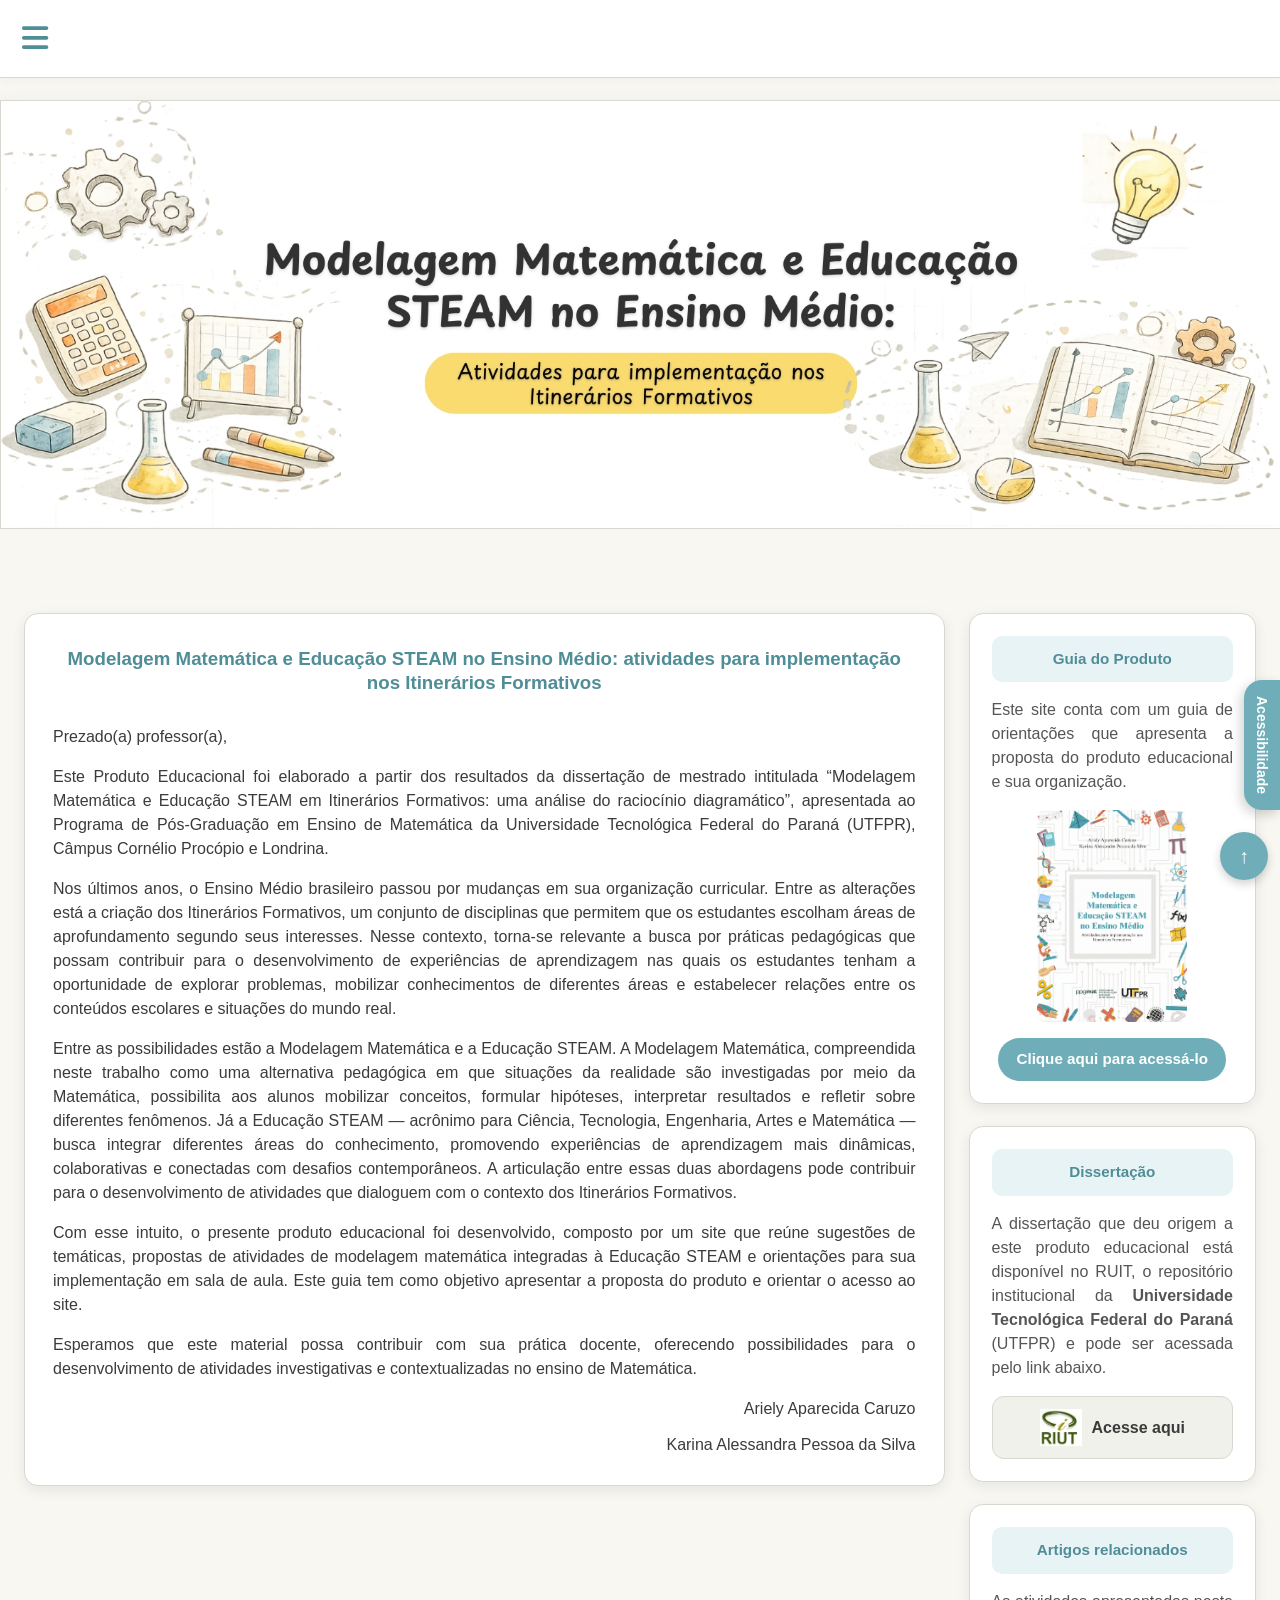
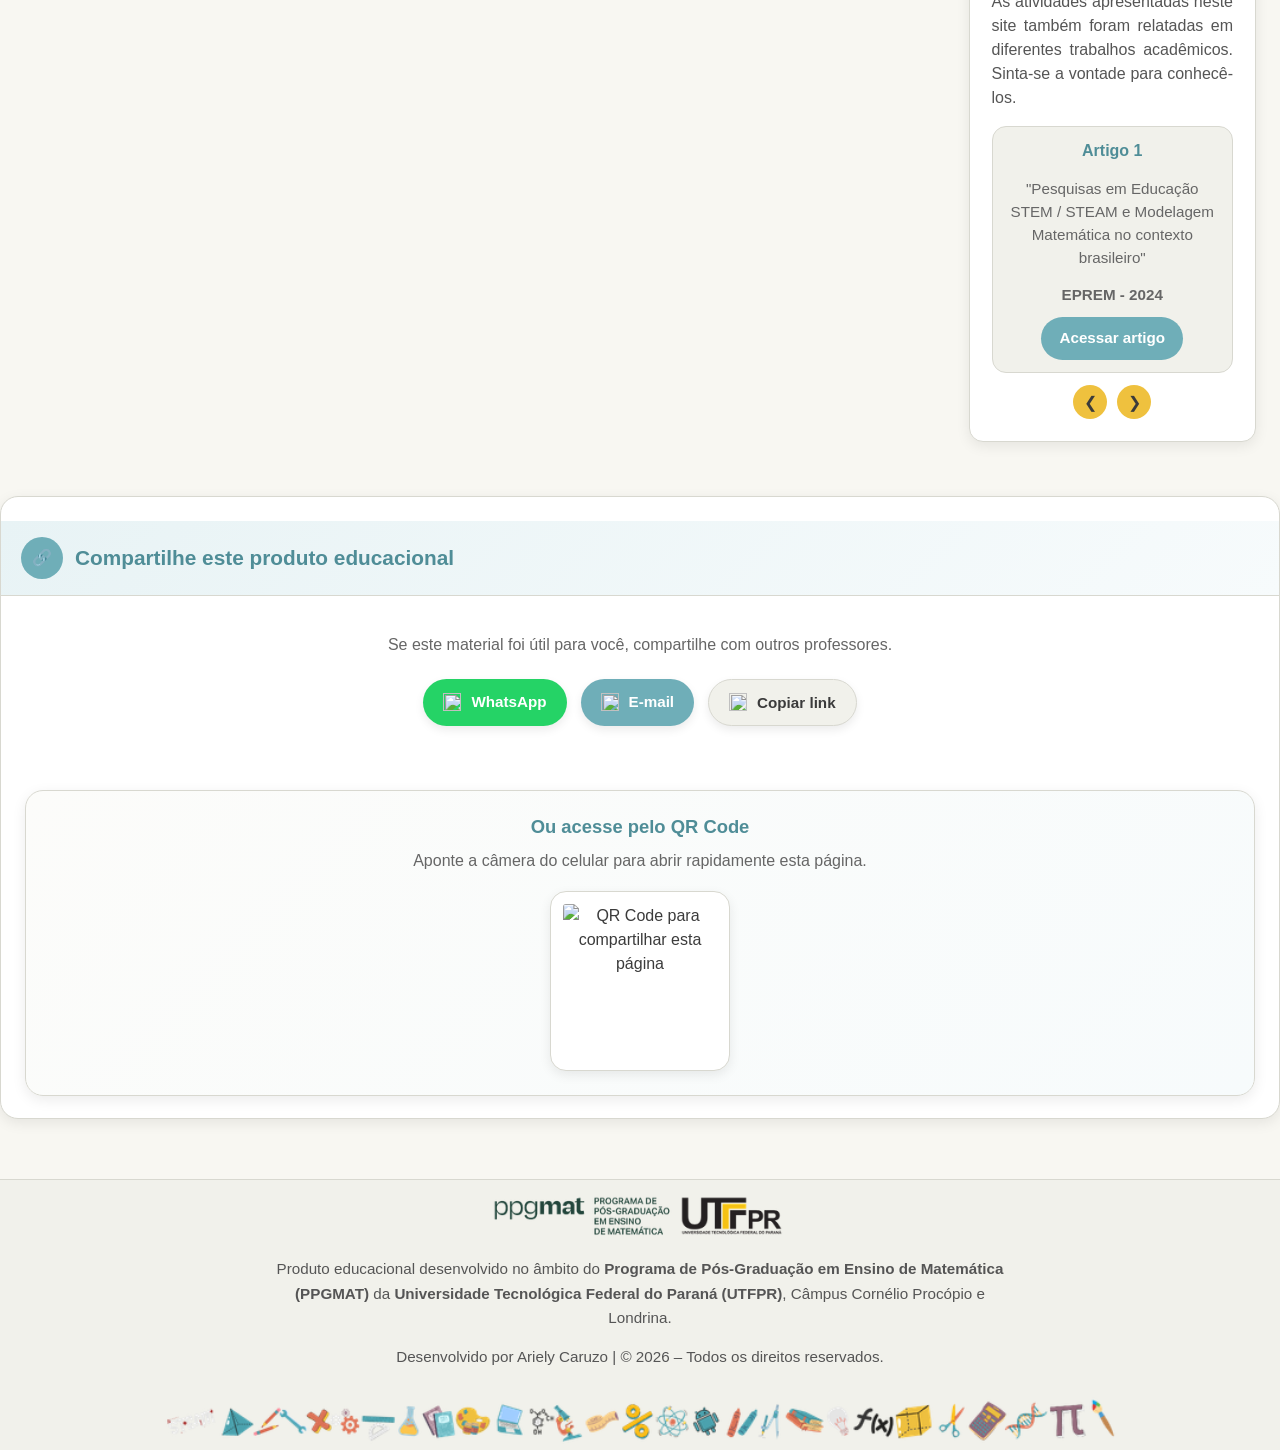
==== index.html @ bdb8767b "Update index.html" ====
<!DOCTYPE html>
<html lang="pt-BR">

<head>
   <meta charset="UTF-8">
   <meta name="viewport" content="width=device-width, initial-sacale=1.0">
   <title>Modelagem Matemática e Educação STEAM no Ensino Médio: atividades para implementação nos Itinerários Formativos</title>
   <link rel="stylesheet" href="css/style.css">
   <link rel="stylesheet" href="slide/slide.css">
   <link rel="stylesheet" href="css/shortcuts.css">
   <link rel="stylesheet" href="css/acessibilidade.css">
   <link rel="icon" type="image/png" sizes="160x160" href="img/favicon.png">
   <script src="slide.js" defer></script>	

   <!-- Ícones -->
   <link rel="stylesheet" href="https://cdnjs.cloudflare.com/ajax/libs/font-awesome/6.5.0/css/all.min.css">

   <script src="js/script.js" defer></script>
   <script src="slide/slide.js" defer></script>
   <script src="js/compartilhar.js"></script>
</head>

<body id="topo">
   
   <!--Cabeçalho fixo-->
   <header class="header">
      <button class="menu-btn" id="menuToggle" aria-label="Abrir menu">
         <i class="fas fa-bars"></i>
      </button>
   </header>

   <!-- MENU DE ACESSIBILIDADE -->
   <div class="acessibilidade">
      <button id="botao-acessibilidade" aria-expanded="false">
         Acessibilidade
      </button>

      <div id="opcoes-acessibilidade" class="escondido">
         <button id="aumentar-fonte">A+</button>
         <button id="diminuir-fonte">A-</button>
         <button id="alterna-contraste">◐</button>
      </div>
   </div>

   <!--Menu lateral-->
   <nav class="sidebar" id="sidebar">
      <ul>
         <li><a href="index.html"><i class="fas fa-home"></i> Início</a></li>
         <li><a href="sobre.html"><i class="fas fa-book"></i> Sobre o PE</a></li>
         <li><a href="teoria.html"><i class="fas fa-lightbulb"></i> Teoria</a></li>
         <li><a href="atividades.html"><i class="fas fa-cogs"></i> Atividades</a></li>
         <li><a href="sugestões.html"><i class="fas fa-chalkboard-teacher"></i> Sugestões pedagógicas</a></li>
         <li><a href="contato.html"><i class="fas fa-envelope"></i> Contato</a></li>
      </ul>
   </nav>

   <!--Banners deslizantes-->
   <section class="slider">
      <div class="slider-content">
         <input type="radio" name="btn-radio" id="radio1">
         <input type="radio" name="btn-radio" id="radio2">
         <input type="radio" name="btn-radio" id="radio3">
                     
         <div class="slide-box primeiro">
            <img class="img-desktop" src="img/slide_1.jpg" alt="slide 1">
            <img class="img-mobile" src="img/slide_1_mob.jpg" alt="slide 1 mobile">
         </div>
         
         <div class="slide-box">
            <img class="img-desktop" src="img/slide_2.jpg" alt="slide 2">
            <img class="img-mobile" src="img/slide_2_mob.jpg" alt="slide 2 mobile">
         </div>
         
         <div class="slide-box">
            <img class="img-desktop" src="img/slide_3.jpg" alt="slide 3">
            <img class="img-mobile" src="img/slide_3_mob.jpg" alt="slide 3 mobile">
         </div>

         <div class="nav-auto">
            <div class="auto-btn1"></div>
            <div class="auto-btn2"></div>
            <div class="auto-btn3"></div>
         </div>

         <div class="nav-manual">
            <label for="radio1" class="manual-btn"></label>
            <label for="radio2" class="manual-btn"></label>
            <label for="radio3" class="manual-btn"></label>
         </div>
      </div>
   </section>

   <!--Conteúdo principal-->
   <main class="content">
   
   <section class="main-area">

   <!--Área principal-->
   <article class="posts">
      <h1>Modelagem Matemática e Educação STEAM no Ensino Médio: atividades para implementação nos Itinerários Formativos</h1>
      <p> Prezado(a) professor(a),
      <p>Este Produto Educacional foi elaborado a partir dos resultados da dissertação de mestrado intitulada “Modelagem Matemática e Educação STEAM em Itinerários Formativos: uma análise do raciocínio diagramático”, apresentada ao Programa de Pós-Graduação em Ensino de Matemática da Universidade Tecnológica Federal do Paraná (UTFPR), Câmpus Cornélio Procópio e Londrina.</p>
      <p>Nos últimos anos, o Ensino Médio brasileiro passou por mudanças em sua organização curricular. Entre as alterações está a criação dos Itinerários Formativos, um conjunto de disciplinas que  permitem que os estudantes escolham áreas de aprofundamento segundo seus interesses. Nesse contexto, torna-se relevante a busca por práticas pedagógicas que possam contribuir para o desenvolvimento de experiências de aprendizagem nas quais os estudantes tenham a oportunidade de explorar problemas, mobilizar conhecimentos de diferentes áreas e estabelecer relações entre os conteúdos escolares e situações do mundo real.</p>
      <p>Entre as possibilidades estão a Modelagem Matemática e a Educação STEAM. A Modelagem Matemática, compreendida neste trabalho como uma alternativa pedagógica em que situações da realidade são investigadas por meio da Matemática, possibilita aos alunos mobilizar conceitos, formular hipóteses, interpretar resultados e refletir sobre diferentes fenômenos. Já a Educação STEAM — acrônimo para Ciência, Tecnologia, Engenharia, Artes e Matemática — busca integrar diferentes áreas do conhecimento, promovendo experiências de aprendizagem mais dinâmicas, colaborativas e conectadas com desafios contemporâneos. A articulação entre essas duas abordagens pode contribuir para o desenvolvimento de atividades que dialoguem com o contexto dos Itinerários Formativos.</p>
      <p>Com esse intuito, o presente produto educacional foi desenvolvido, composto por um site que reúne sugestões de temáticas, propostas de atividades de modelagem matemática integradas à Educação STEAM e orientações para sua implementação em sala de aula. Este guia tem como objetivo apresentar a proposta do produto e orientar o acesso ao site.</p>
      <p>Esperamos que este material possa contribuir com sua prática docente, oferecendo possibilidades para o desenvolvimento de atividades investigativas e contextualizadas no ensino de Matemática.</p>

      <p class="assinatura">Ariely Aparecida Caruzo</p>
      <p class="assinatura">Karina Alessandra Pessoa da Silva</p>

   </article>
      
   <!--Atalhos-->
   <aside class="shortcuts">

     <div class="shortcut-box">
       <div class="shortcut-title">Guia do Produto</div>
       <p class="shortcut-texto">
         Este site conta com um guia de orientações que apresenta a proposta do produto educacional e sua organização.
       </p>
   
         <a href="https://www.canva.com/design/DAGzuI9p8Jk/5FALUPl2Z0S32fpGV7wqVQ/view?utm_content=DAGzuI9p8Jk&utm_campaign=designshare&utm_medium=link2&utm_source=uniquelinks&utlId=hf3f7b6bfd5" target="_blank" class="miniatura-link">
         <img src="img/capa-guia.jpg" alt="Capa do guia do produto educacional" class="miniatura-capa">
       </a>
   
       <a href="https://www.canva.com/design/DAGzuI9p8Jk/5FALUPl2Z0S32fpGV7wqVQ/view?utm_content=DAGzuI9p8Jk&utm_campaign=designshare&utm_medium=link2&utm_source=uniquelinks&utlId=hf3f7b6bfd5" target="_blank" class="atalho-link">
         Clique aqui para acessá-lo
       </a>
     </div>
   
     <div class="shortcut-box">
       <div class="shortcut-title">Dissertação</div>
       <p class="shortcut-texto"> A dissertação que deu origem a este produto educacional está disponível no RUIT, o repositório institucional da <strong>Universidade Tecnológica Federal do Paraná</strong> (UTFPR) e pode ser acessada pelo link abaixo.</p>
       <a href="https://repositorio.utfpr.edu.br/jspui/handle/1/2119" target="_blank" class="repositorio-box">
         <img src="img/riut_logo.jpg" alt="Logo do repositório institucional da UTFPR" class="repositorio-logo">
         <span><strong>Acesse aqui</strong></span>
       </a>
     </div>
   
     <div class="shortcut-box">
       <div class="shortcut-title">Artigos relacionados</div>
       <p class="shortcut-texto">
         As atividades apresentadas neste site também foram relatadas em diferentes trabalhos acadêmicos. Sinta-se a vontade para conhecê-los.
       </p>
   
       <div class="artigos-slider">
         <div class="artigo-slide active">
           <h4>Artigo 1</h4>
           <p>"Pesquisas em Educação STEM / STEAM e Modelagem Matemática no contexto brasileiro"</p>
            <p><strong>EPREM - 2024</strong></p>
           <a href="https://www.sbemparana.com/arquivos/anais/epremxvii/anais/p315.pdf" target="_blank" class="atalho-link">Acessar artigo</a>
         </div>
   
         <div class="artigo-slide">
           <h4>Artigo 2</h4>
           <p>"Educação STEAM e Modelagem Matemática no Itinerário Formativo: um estudo sobre a organização de um laboratório escolar"</p>
           <p><strong>EPMEM - 2024</strong></p>
            <a href="https://www.sbemparana.com/arquivos/anais/epmemx/anais/p025.pdf" target="_blank" class="atalho-link">Acessar artigo</a>
         </div>
   
         <div class="artigo-slide">
           <h4>Artigo 3</h4>
           <p>"Raciocínio diagramático no desenvolvimento de atividades de modelagem matemática no contexto de itinerários formativos"</p>
           <p><strong>SIPEM - 2024</strong></p>
            <a href="https://www.sbembrasil.org.br/eventos/index.php/sipem/article/view/504" target="_blank" class="atalho-link">Acessar artigo</a>
         </div>
   
         <div class="artigo-slide">
           <h4>Artigo 4</h4>
           <p>"Modelagem Matemática na construção de telhados: uma experiência no Ensino Médio"</p>
           <p><strong>ENEM - 2025</strong></p> 
           <a href="https://www.even3.com.br/anais/anaisenem/1082490-modelagem-matematica-na-construcao-de-telhados--uma-experiencia-no-ensino-medio/" target="_blank" class="atalho-link">Acessar artigo</a>
         </div>
   
         <div class="artigo-slide">
           <h4>Artigo 5</h4>
           <p>"Mobilização de áreas STEAM em atividades de modelagem matemática de terceiro momento no contexto do Novo Ensino Médio"</p>
           <p><strong>CNMEM - 2025</strong></p>
            <a href="https://drive.google.com/file/d/1sz9aIg1yhiWg7t7eYR4ye3-PqBjM99bl/view" target="_blank" class="atalho-link">Acessar artigo</a>
         </div>
   
         <div class="artigos-controles">
           <button onclick="mudarArtigo(-1)">❮</button>
           <button onclick="mudarArtigo(1)">❯</button>
         </div>
       </div>
     </div>
   </aside>
</section>

<!--Compartilhar-->
   <section class="secao-conteudo compartilhar-home">
       <div class="secao-topo">
           <div class="secao-icone">🔗</div>
           <h2 class="secao-titulo">Compartilhe este produto educacional</h2>
       </div>
   
       <div class="secao-corpo">
           <p>Se este material foi útil para você, compartilhe com outros professores.</p>
   
            <div class="botoes-compartilhar">
            <a id="link-whatsapp" href="#" target="_blank" rel="noopener noreferrer" class="btn-compartilhar whatsapp">
                <span class="icone-social"><img src="imagens/icone-whatsapp.png" alt=""></span>
                <span>WhatsApp</span>
            </a>

            <a id="link-email" href="#" class="btn-compartilhar email">
                <span class="icone-social"><img src="imagens/icone-email.png" alt=""></span>
                <span>E-mail</span>
            </a>

            <button type="button" onclick="copiarLink()" class="btn-compartilhar copiar">
                <span class="icone-social"><img src="imagens/icone-link.png" alt=""></span>
                <span>Copiar link</span>
            </button>

            <button type="button" id="btn-share-nativo" onclick="compartilharNativo()" class="btn-compartilhar nativo">
                <span class="icone-social"><img src="imagens/icone-compartilhar.png" alt=""></span>
                <span>Compartilhar</span>
            </button>
        </div>
          
           <p id="mensagem-copiado" class="mensagem-copiado" aria-live="polite"></p>
   
           <div class="area-qrcode">
               <h3>Ou acesse pelo QR Code</h3>
               <p>Aponte a câmera do celular para abrir rapidamente esta página.</p>
   
               <div class="qrcode-box">
                   <img id="qrcode-img" src="" alt="QR Code para compartilhar esta página">
               </div>
           </div>
       </div>
   </section>
   </main>   
   
   <!--Botão topo-->
   <button id="btn-topo" onclick="voltarTopo()">↑</button>
   
   <!-- Rodapé -->
   <footer class="footer">
     <div class="rodape-container">
       <div class="rodape-info">
         <img src="img/imagem-logo.png" alt="Logos do PPGMAT e UTFPR" class="logo-img">
         <p>
           Produto educacional desenvolvido no âmbito do <strong>Programa de Pós-Graduação em Ensino de Matemática (PPGMAT)</strong> da <strong>Universidade Tecnológica Federal do Paraná (UTFPR)</strong>, Câmpus Cornélio Procópio e Londrina.
         </p>
         <p class="copyright">
           Desenvolvido por Ariely Caruzo | © 2026 – Todos os direitos reservados.
         </p>
       </div>
     </div>
     <img src="img/imagem-rodape.png" alt="Elementos gráficos educacionais" class="footer-img">
   </footer>

</body>
</html>
---- css/style.css ----
/* =========================
   VARIÁVEIS
========================= */
:root {
    --amarelo: #efc13e;
    --amarelo-hover: #e4b42c;
    --amarelo-suave: #f7e5a3;

    --azul: #6faeb8;
    --azul-escuro: #4f8d97;
    --azul-suave: #e8f3f5;

    --fundo: #f8f7f2;
    --fundo-secundario: #f1f1eb;
    --card: #ffffff;

    --texto: #3b3b3b;
    --texto-suave: #666666;

    --borda: #d8d8d0;
    --sombra: 0 4px 14px rgba(0, 0, 0, 0.08);

    --raio: 14px;
    --transicao: 0.25s ease;
}

/* =========================
   BASE
========================= */
* {
    box-sizing: border-box;
}

html {
    scroll-behavior: smooth;
}

body {
    margin: 0;
    font-family: Arial, Helvetica, sans-serif;
    font-size: 1rem;
    line-height: 1.5;
    text-align: justify;
    color: var(--texto);
    background-color: var(--fundo);
}

img {
    max-width: 100%;
    display: block;
}

a {
    color: var(--azul-escuro);
    transition: color var(--transicao);
}

a:hover {
    color: var(--amarelo-hover);
}

h1, h2, h3 {
    color: var(--texto);
    line-height: 1.3;
    margin-top: 0;
}

h1 {
    margin-block-start: 5px;
    margin-block-end: 30px;
    text-align: center;
    color: #4f8d97;
}

h2 {
    margin-block-start: 5px;
    margin-block-end: 15px;
}

p {
    margin-top: 15px;
    margin-bottom: 1rem;
}

/* =========================
   CABEÇALHO
========================= */
.header {
    position: fixed;
    top: 0;
    width: 100%;
    min-height: 78px;
    background-color: rgba(255, 255, 255, 0.96);
    backdrop-filter: blur(6px);
    display: flex;
    align-items: center;
    justify-content: space-between;
    padding: 0 16px;
    z-index: 2000;
    border-bottom: 1px solid var(--borda);
    box-shadow: 0 2px 10px rgba(0, 0, 0, 0.04);
}

.content {
    padding-top: 110px;
}

.slider + .content {
    padding-top: 0;
}

/* =========================
   MENU LATERAL
========================= */
.menu-btn {
    font-size: 30px;
    background: none;
    border: none;
    color: var(--azul-escuro);
    cursor: pointer;
    transition: transform var(--transicao), color var(--transicao);
}

.menu-btn:hover {
    color: var(--amarelo-hover);
    transform: scale(1.05);
}

.sidebar {
    position: fixed;
    top: 84px;
    left: -290px;
    width: 270px;
    background: var(--card);
    padding: 24px 24px 24px 0;
    z-index: 3000;
    transition: left 0.3s ease;
    border: 1px solid var(--borda);
    border-left: none;
    border-radius: 0 var(--raio) var(--raio) 0;
    box-shadow: var(--sombra);
    text-align: left;
}

.sidebar.active {
    left: 0;
}

.sidebar ul {
    padding-inline-start: 20px;
    margin: 0;
}

.sidebar ul li {
    list-style: none;
    padding: 0;
    margin-bottom: 16px;
}

.sidebar a {
    text-decoration: none;
    font-size: 17px;
    color: var(--texto);
    display: flex;
    align-items: center;
    gap: 14px;
    padding: 8px 14px;
    border-radius: 10px;
    transition: background-color var(--transicao), color var(--transicao);
}

.sidebar a:hover {
    background-color: var(--azul-suave);
    color: var(--azul-escuro);
}

.sidebar a.active {
    background-color: var(--amarelo-suave);
    color: var(--texto);
    font-weight: bold;
}

/* =========================
   CONTEÚDO PRINCIPAL
========================= */
.main-area {
    display: flex;
    gap: 24px;
    padding: 24px;
    max-width: 1400px;
    margin: 0 auto;
    align-items: flex-start;
}

.posts,
.shortcuts {
    align-self: flex-start;
}

.posts {
    flex: 3;
    background-color: var(--card);
    padding: 28px;
    border: 1px solid var(--borda);
    font-size: 1rem;
    border-radius: var(--raio);
    box-shadow: var(--sombra);
    line-height: 1.5;

}

.shortcuts {
    flex: 1;
}

.posts p,
.posts li,
.posts div,
.posts span {
    font-size: 1em;
    line-height: 1.5;
}

.assinatura {
    text-align: right;
    margin-top: 12px;
    margin-bottom: 0;
    font-weight: 500;
}

.assinatura:first-of-type {
    margin-top: 25px;
}

.imagem-teoria {
    text-align: center;
    margin: 30px auto;
}

.imagem-teoria img {
   display: block;
   margin: 0 auto;
    max-width: 700px;
    width: 100%;
}

.legenda {
    font-size: 0.9rem;
    color: #555;
    margin-top: 8px;
   text-aling:center;
}

/* =========================
   PÁGINA GERAL DE ATIVIDADES
========================= */
.atividades-grid {
    display: grid;
    grid-template-columns: repeat(2, 1fr);
    gap: 24px;
    margin-top: 24px;
}

.atividade-card {
    background: var(--card);
    border: 1px solid var(--borda);
    border-radius: var(--raio);
    box-shadow: var(--sombra);
    overflow: hidden;
    display: flex;
    flex-direction: column;
}

.atividade-card img {
    width: 100%;
    height: 220px;
    object-fit: cover;
}

.atividade-card h2 {
    font-size: 1.2rem;
    padding: 18px 18px 8px;
    margin: 0;
    color: var(--azul-escuro);
}

.atividade-card p {
    padding: 0 18px 18px;
    margin: 0;
    color: var(--texto-suave);
}

.btn-atividade {
    display: block;
    width: fit-content;
    margin: 0 auto 20px auto;
    padding: 10px 20px;
    border-radius: 999px;
    background-color: var(--azul);
    color: white;
    text-decoration: none;
    font-weight: 600;
    font-size: 0.95rem;
    transition: all 0.25s ease;
}

.btn-atividade:hover {
    background-color: var(--azul-escuro);
    color: white;
    transform: translateY(-2px);
    box-shadow: 0 6px 14px rgba(0, 0, 0, 0.15);
}

.texto-final-atividades {
    margin-top: 28px;
}

/* =========================
   PÁGINA DE ATIVIDADE INDIVIDUAL
========================= */
.atividade-individual {
    display: flex;
    flex-direction: column;
    gap: 22px;
}

.atividade-individual h1 {
    text-align: center;
    margin-bottom: 8px;
    font-size: 2rem;
    color: var(--azul-escuro);
    line-height: 1.3;
}

.atividade-individual > p:first-of-type {
    font-size: 1.05rem;
    color: var(--texto-suave);
    text-align: center;
    max-width: 900px;
    margin: 0 auto 8px auto;
    text-align: center;
}

.atividade-capa {
    width: 100%;
    max-height: 420px;
    object-fit: cover;
    border-radius: 18px;
    border: 1px solid var(--borda);
    box-shadow: var(--sombra);
}

.bloco-destaque,
.atividade-info,
.downloads-atividade,
.bloco-texto,
.galeria-atividade {
    padding: 24px;
    background: var(--card);
    border: 1px solid var(--borda);
    border-radius: 18px;
    box-shadow: var(--sombra);
}

.bloco-destaque {
    background: linear-gradient(135deg, var(--azul-suave), #f7fbfc);
    border-left: 6px solid var(--azul);
}

.bloco-destaque h2,
.atividade-info h2,
.downloads-atividade h2,
.bloco-texto h2,
.galeria-atividade h2 {
    margin-bottom: 14px;
    color: var(--azul-escuro);
    font-size: 1.35rem;
}

.atividade-info {
    background: #fcfcfa;
}

.info-grid {
    display: grid;
    grid-template-columns: 1fr 1fr;
    gap: 14px 20px;
    margin-top: 12px;
}

.info-grid div {
    background: var(--fundo-secundario);
    padding: 14px 16px;
    border-radius: 12px;
    border: 1px solid var(--borda);
    color: var(--texto);
    line-height: 1.5;
}

.downloads-botoes {
    display: flex;
    flex-wrap: wrap;
    gap: 16px;
    justify-content: center;
    margin-top: 14px;
}

.btn-download {
    display: inline-block;
    padding: 12px 22px;
    border-radius: 999px;
    background-color: var(--azul);
    color: #ffffff;
    text-decoration: none;
    font-weight: 600;
    text-align: center;
    transition: all 0.25s ease;
    box-shadow: 0 4px 10px rgba(0, 0, 0, 0.08);
}

.btn-download:hover {
    background-color: var(--azul-escuro);
    color: #ffffff;
    transform: translateY(-2px);
    box-shadow: 0 6px 14px rgba(0, 0, 0, 0.15);
}

.bloco-texto p,
.bloco-destaque p,
.galeria-atividade p {
    margin-bottom: 0;
}

.galeria-grid {
    display: grid;
    grid-template-columns: repeat(3, 1fr);
    gap: 16px;
    margin-top: 12px;
}

.galeria-grid img {
    width: 100%;
    height: 220px;
    object-fit: cover;
    border-radius: 14px;
    border: 1px solid var(--borda);
    box-shadow: 0 2px 8px rgba(0, 0, 0, 0.06);
}

/* =====================
   RODAPÉ
===================== */

.footer {
    margin-top: 60px;
    background: #f1f1eb;
    border-top: 1px solid #d8d8d0;
}

.rodape-container {
    max-width: 1200px;
    margin: 0 auto;
    padding: 15px 20px;
}

.rodape-info {
    text-align: center;
    max-width: 750px;
    margin: 0 auto;
}

.logo-img {
    max-width: 320px;
    display: block;
    margin: 0 auto 20px auto;
}

.rodape-info p {
    color: #555;
    font-size: 0.95rem;
    line-height: 1.6;
    margin-bottom: 6px;
    text-align: center;
}

.copyright {
    font-size: 0.85rem;
    color: #777;
}

.footer-img {
    width: 100%;
    display: block;
}

/* BOTÃO VOLTAR AO TOPO */

#btn-topo {
    position: fixed;
    right: 12px;      /* alinhado com acessibilidade */
    bottom: 20px;     /* abaixo do botão de acessibilidade */

    width: 48px;
    height: 48px;

    background-color: #6faeb8;
    color: #ffffff;

    border: none;
    border-radius: 50%;

    font-size: 20px;
    cursor: pointer;

    display: flex;
    align-items: center;
    justify-content: center;

    box-shadow: 0 4px 10px rgba(0,0,0,0.18);

    transition: all 0.25s ease;

    z-index: 9998;
}

#btn-topo:hover {
    background-color: #4f8d97;
    transform: translateY(-2px);
}

@media (max-width: 768px) {
    #btn-topo {
        right: 95px;
        bottom: 95px;
        width: 42px;
        height: 42px;
        font-size: 18px;
    }

    .acessibilidade {
        bottom: 60px;
    }
}

/* =========================
   PADRÃO VISUAL DAS PÁGINAS INTERNAS
========================= */

.titulo-pagina {
    text-align: center;
    margin-bottom: 26px;
}

.titulo-pagina h1 {
    font-size: 2rem;
    color: var(--azul-escuro);
    margin-bottom: 10px;
}

.titulo-pagina p {
    max-width: 820px;
    margin: 0 auto;
    color: var(--texto-suave);
    text-align: center;
    font-size: 1.05rem;
}

.secao-conteudo {
    margin-top: 26px;
    background: var(--card);
    border: 1px solid var(--borda);
    border-radius: 18px;
    box-shadow: var(--sombra);
    overflow: hidden;
}

.secao-topo {
    display: flex;
    align-items: center;
    gap: 12px;
    background: linear-gradient(135deg, var(--azul-suave), #f7fbfc);
    padding: 16px 20px;
    border-bottom: 1px solid var(--borda);
}

.secao-icone {
    width: 42px;
    height: 42px;
    border-radius: 50%;
    background: var(--azul);
    color: #ffffff;
    display: flex;
    align-items: center;
    justify-content: center;
    font-size: 1rem;
    flex-shrink: 0;
}

.secao-titulo {
    margin: 0;
    color: var(--azul-escuro);
    font-size: 1.3rem;
}

.secao-corpo {
    padding: 22px 24px;
}

.secao-corpo p:last-child,
.secao-corpo ul:last-child,
.secao-corpo ol:last-child {
    margin-bottom: 0;
}

.lista-destaque {
    padding-left: 20px;
}

.lista-destaque li {
    margin-bottom: 10px;
}

.caixa-info {
    background: var(--fundo-secundario);
    border: 1px solid var(--borda);
    border-radius: 14px;
    padding: 16px 18px;
    margin-top: 18px;
}

.caixa-info p:last-child {
    margin-bottom: 0;
}

.bloco-links {
    display: flex;
    flex-wrap: wrap;
    gap: 14px;
    margin-top: 18px;
}

.link-botao {
    display: inline-block;
    padding: 10px 18px;
    border-radius: 999px;
    background-color: var(--azul);
    color: #ffffff;
    text-decoration: none;
    font-weight: 600;
    transition: all 0.25s ease;
}

.link-botao:hover {
    background-color: var(--azul-escuro);
    color: #ffffff;
    transform: translateY(-2px);
}

.nav-paginas {
    display: flex;
    justify-content: space-between;
    gap: 16px;
    margin-top: 30px;
    flex-wrap: wrap;
}

.nav-paginas a {
    text-decoration: none;
    background: var(--fundo-secundario);
    border: 1px solid var(--borda);
    border-radius: 999px;
    padding: 10px 16px;
    color: var(--texto);
    transition: all 0.25s ease;
}

.nav-paginas a:hover {
    background: var(--azul-suave);
    color: var(--azul-escuro);
}

.card-contato {
    background: var(--fundo-secundario);
    border: 1px solid var(--borda);
    border-radius: 16px;
    padding: 20px;
    margin-top: 18px;
}

.card-contato p {
    margin-bottom: 10px;
}

.card-contato p:last-child {
    margin-bottom: 0;
}

@media (max-width: 768px) {
    .titulo-pagina h1 {
        font-size: 1.7rem;
    }

    .titulo-pagina p {
        font-size: 1rem;
    }

    .secao-topo {
        padding: 14px 16px;
    }

    .secao-corpo {
        padding: 18px;
    }
}

/* =========================
   PÁGINA CONTATO
========================= */

.main-area.contato-page {
    display: flex;
    justify-content: center;
    padding: 24px;
    max-width: 1200px;
    margin: 0 auto;
}

.contato-page .posts {
    width: 100%;
    max-width: 1000px;
}

.texto-introdutorio-contato {
    text-align: justify;
}

.contato-autoras {
    display: flex;
    gap: 28px;
    flex-wrap: wrap;
    justify-content: center;
    margin-top: 28px;
}

.autora-card {
    flex: 1 1 420px;
    max-width: 460px;
    background: var(--fundo-secundario);
    border: 1px solid var(--borda);
    border-radius: 18px;
    padding: 24px;
    box-shadow: var(--sombra);
}

.autora-topo {
    display: flex;
    gap: 20px;
    align-items: flex-start;
    flex-wrap: wrap;
}

.foto-autora {
    width: 150px;
    height: 150px;
    object-fit: cover;
    border-radius: 50%;
    border: 6px solid var(--azul);
    flex-shrink: 0;
}

.autora-info {
    flex: 1;
    min-width: 220px;
}

.autora-info h3 {
    margin-top: 0;
    margin-bottom: 10px;
    color: var(--azul-escuro);
    font-size: 1.25rem;
}

.autora-info p {
    margin-bottom: 12px;
    text-align: justify;
}

.lista-links-contato {
    margin-top: 14px;
}

.item-link-contato {
    display: flex;
    align-items: center;
    gap: 10px;
    margin-bottom: 10px;
}

.item-link-contato img {
    width: 18px;
    height: 18px;
}

.email-autora {
    margin-top: 12px;
}

/* =========================
   FORMULÁRIO DE CONTATO
========================= */

.bloco-formulario {
    margin-top: 34px;
}

.bloco-formulario p {
    text-align: justify;
}

.form-contato {
    margin-top: 22px;
    display: flex;
    flex-direction: column;
    gap: 18px;
    background: linear-gradient(135deg, #fcfcfa, #f7fbfc);
    border: 1px solid var(--borda);
    border-radius: 18px;
    padding: 26px;
    box-shadow: var(--sombra);
}

.form-grupo {
    display: flex;
    flex-direction: column;
    gap: 8px;
}

.form-contato label {
    font-weight: 600;
    color: var(--azul-escuro);
    font-size: 0.98rem;
}

.form-contato input,
.form-contato textarea {
    width: 100%;
    padding: 14px 16px;
    border: 1px solid var(--borda);
    border-radius: 14px;
    font-size: 1rem;
    font-family: Arial, Helvetica, sans-serif;
    color: var(--texto);
    background-color: #ffffff;
    transition: border-color 0.25s ease, box-shadow 0.25s ease, background-color 0.25s ease;
}

.form-contato input::placeholder,
.form-contato textarea::placeholder {
    color: #8a8a8a;
}

.form-contato input:focus,
.form-contato textarea:focus {
    outline: none;
    border-color: var(--azul);
    box-shadow: 0 0 0 4px rgba(111, 174, 184, 0.18);
    background-color: #fcffff;
}

.form-contato textarea {
    min-height: 170px;
    resize: vertical;
    line-height: 1.6;
}

.btn-enviar-mensagem {
    align-self: flex-start;
    display: inline-flex;
    align-items: center;
    justify-content: center;
    gap: 8px;
    padding: 12px 24px;
    border: none;
    border-radius: 999px;
    background: linear-gradient(135deg, var(--azul), var(--azul-escuro));
    color: #ffffff;
    font-weight: 600;
    font-size: 0.98rem;
    cursor: pointer;
    box-shadow: 0 4px 10px rgba(0, 0, 0, 0.10);
    transition: transform 0.25s ease, box-shadow 0.25s ease, opacity 0.25s ease;
}

.btn-enviar-mensagem:hover {
    transform: translateY(-2px);
    box-shadow: 0 8px 18px rgba(0, 0, 0, 0.14);
}

.btn-enviar-mensagem:active {
    transform: translateY(0);
}

.form-observacao {
    margin-top: -4px;
    font-size: 0.92rem;
    color: var(--texto-suave);
}

@media (max-width: 768px) {
    .form-contato {
        padding: 20px;
    }

    .btn-enviar-mensagem {
        width: 100%;
        align-self: stretch;
    }
}

/* =========================
   BOTÃO VOLTAR AO INÍCIO
========================= */

.voltar-inicio-container {
    display: flex;
    justify-content: center;
    margin: 50px 0 20px 0;
}

.btn-voltar-inicio {
    display: inline-block;
    padding: 12px 26px;
    border-radius: 999px;
    background: linear-gradient(135deg, var(--azul), var(--azul-escuro));
    color: #ffffff;
    text-decoration: none;
    font-weight: 600;
    font-size: 0.95rem;
    box-shadow: 0 4px 12px rgba(0,0,0,0.10);
    transition: all 0.25s ease;
}

.btn-voltar-inicio:hover {
    transform: translateY(-2px);
    box-shadow: 0 8px 18px rgba(0,0,0,0.14);
    color: #ffffff;
}

/* =========================
   COMPARTILHAMENTO (HOME)
========================= */

.compartilhar-home {
    max-width: 1400px;
    margin: 30px auto 40px auto;
    border-top: 1px solid var(--borda);
    padding-top: 24px;
}

/* texto */

.compartilhar-home .secao-corpo {
    text-align: center;
}

.compartilhar-home .secao-corpo > p {
    max-width: 850px;
    margin-left: auto;
    margin-right: auto;
    color: var(--texto-suave);
}

/* BOTÕES */

.botoes-compartilhar {
    display: flex;
    flex-wrap: wrap;
    gap: 14px;
    margin-top: 22px;
    justify-content: center;
}

.btn-compartilhar {
    display: inline-flex;
    align-items: center;
    justify-content: center;
    gap: 10px;

    padding: 12px 20px;
    border-radius: 999px;

    text-decoration: none;
    font-weight: 600;
    font-size: 0.95rem;

    transition: all 0.25s ease;
    cursor: pointer;
    border: none;

    box-shadow: 0 4px 10px rgba(0, 0, 0, 0.08);
}

.btn-compartilhar:hover {
    transform: translateY(-2px);
    box-shadow: 0 8px 18px rgba(0, 0, 0, 0.12);
}

/* ÍCONES */

.icone-social {
    display: inline-flex;
    align-items: center;
    justify-content: center;
}

.icone-social img {
    width: 18px;
    height: 18px;
    object-fit: contain;
    display: block;
}

/* CORES DOS BOTÕES */

.btn-compartilhar.whatsapp {
    background: #25D366;
    color: #ffffff;
}

.btn-compartilhar.email {
    background: var(--azul);
    color: #ffffff;
}

.btn-compartilhar.copiar {
    background: var(--fundo-secundario);
    color: var(--texto);
    border: 1px solid var(--borda);
}

.btn-compartilhar.nativo {
    background: linear-gradient(135deg, var(--azul), var(--azul-escuro));
    color: #ffffff;
}

/* MENSAGEM */

.mensagem-copiado {
    text-align: center;
    margin-top: 14px;
    font-size: 0.92rem;
    color: var(--texto-suave);
    min-height: 20px;
}

/* QR CODE */

.area-qrcode {
    margin-top: 30px;
    padding: 24px;

    background: linear-gradient(135deg, #fcfcfa, #f7fbfc);
    border: 1px solid var(--borda);
    border-radius: 18px;

    text-align: center;
    box-shadow: var(--sombra);
}

.area-qrcode h3 {
    margin-bottom: 10px;
    color: var(--azul-escuro);
    font-size: 1.15rem;
}

.area-qrcode p {
    max-width: 620px;
    margin: 0 auto 18px auto;
    color: var(--texto-suave);
    text-align: center;
}

/* caixa do QR */

.qrcode-box {
    display: flex;
    justify-content: center;
    align-items: center;
}

.qrcode-box img {
    width: 180px;
    height: 180px;
    padding: 12px;

    background: #ffffff;
    border: 1px solid var(--borda);
    border-radius: 16px;

    box-shadow: 0 4px 12px rgba(0, 0, 0, 0.08);
}

/* =========================
   RESPONSIVO
========================= */

@media (max-width: 768px) {

    .botoes-compartilhar {
        flex-direction: column;
        align-items: stretch;
    }

    .btn-compartilhar {
        width: 100%;
    }

    .qrcode-box img {
        width: 160px;
        height: 160px;
    }

    .compartilhar-home {
        margin: 20px auto 30px auto;
    }
}

/* =========================
   RESPONSIVIDADE
========================= */
@media (max-width: 1024px) {
    .main-area {
        gap: 20px;
        padding: 20px;
    }

    .posts {
        padding: 24px;
    }
}

@media (max-width: 900px) {
    .main-area {
        flex-direction: column;
    }

    .posts,
    .shortcuts {
        width: 100%;
    }

    .shortcuts {
        order: 2;
    }

    .atividades-grid {
        grid-template-columns: 1fr;
    }

    .atividade-individual h1 {
        font-size: 1.7rem;
    }

    .info-grid {
        grid-template-columns: 1fr;
    }

    .galeria-grid {
        grid-template-columns: 1fr;
    }

    .atividade-capa {
        max-height: 320px;
    }
}

@media (max-width: 768px) {
    body {
        font-size: 17px;
    }

    .header {
        min-height: 72px;
        padding: 0 12px;
    }

    .content {
        padding-top: 96px;
    }

    .main-area {
        padding: 16px;
    }

    .posts {
        padding: 20px;
    }

    .sidebar {
        top: 78px;
        width: 250px;
        left: -270px;
    }

    .botao-acessibilidade {
        padding: 10px 14px;
        font-size: 14px;
    }

    .opcoes-acessibilidade button {
        padding: 9px 10px;
        font-size: 14px;
    }

   .autora-topo {
       flex-direction: column;
       align-items: center;
       text-align: center;
   }
   
   .autora-info {
       width: 100%;
   }
   
   .btn-enviar-mensagem {
       width: 100%;
   } 
}

@media (max-width: 600px) {
    .atividade-individual h1 {
        font-size: 1.45rem;
    }

    .atividade-individual > p:first-of-type {
        font-size: 1rem;
        text-align: left;
    }

    .bloco-destaque,
    .atividade-info,
    .downloads-atividade,
    .bloco-texto,
    .galeria-atividade {
        padding: 18px;
    }

    .btn-download {
        width: 100%;
    }

    .galeria-grid img {
        height: auto;
    }
}

@media (max-width: 480px) {
    body {
        font-size: 16px;
    }

    .main-area {
        padding: 12px;
        gap: 16px;
    }

    .posts,
    .shortcut-box {
        padding: 16px;
    }

    .sidebar {
        width: 230px;
    }

    .shortcut-title {
        font-size: 15px;
    }

    .btn-enviar {
        width: 100%;
        justify-content: center;
    }

    .compartilhar {
        justify-content: center;
        flex-wrap: wrap;
        text-align: center;
    }
}
---- slide/slide.css ----
/*Espaço entre o header e o slider*/
.slider {
    margin-top: 96px;
    padding: 12px 16px 0;
}

section.slider{
    margin: 60px auto;
    width: 100%;
    height: auto;
    padding: 40px 0 0 0;
    overflow: hidden;
}

.slider-content{
    width: 400%;
    display: flex;
    position: relative;
    border: 1px solid var(--borda, #d8d8d0);
    overflow: hidden;
    background: var(--card, #ffffff);
    box-shadow: 0 8px 24px rgba(0, 0, 0, 0.08);
}

.slider-content input, .img-mobile{
    display: none;
}

.slide-box {
    width: 25%;
    height: auto;
    position: relative;
    text-align: center;
    transition: 1s;
}

.slide-box img{
    width: 100%;
}

.nav-manual,
.nav-auto {
    position: absolute;
    width: 100%;
    bottom: 20px;
    display: flex;
    justify-content: center;
    align-items: center;
    gap: 10px;
    z-index: 20;
}

.nav-manual .manual-btn,
.nav-auto div {
    width: 14px;
    height: 14px;
    border-radius: 50%;
    cursor: pointer;
    border: 2px solid var(--amarelo);
    background-color: rgba(255,255,255,0.8);
    transition: all 0.3s ease;
}

.manual-btn:hover{
    background-color: var(--amarelo);
    transform: scale(1.1);
}

.nav-manual .manual-btn:not(:last-child), .nav-auto div:not(:last-child){
    margin-right: 10px;
}

.nav-manual .manual-btn:hover{
    background-color: #efc13e;
}

#radio1:checked ~ .nav-auto .auto-btn1, #radio2:checked ~ .nav-auto .auto-btn2,
#radio3:checked ~ .nav-auto .auto-btn3{
    background-color: #efc13e;
}

#radio1:checked ~.primeiro{
    margin-left: 0%;
}

#radio2:checked ~.primeiro{
    margin-left: -25%;
}

#radio3:checked ~.primeiro{
    margin-left: -50%;
}



@media screen and (max-width:900px){
    .img-desktop{
        display: none;
    }
    
    .img-mobile{
        display: block;
    }

    .nav-auto, .nav-manual{
        margin-top: 60%
    }
}
---- css/shortcuts.css ----
/* =========================
   LATERAL DIREITA / SHORTCUTS
========================= */

.shortcuts {
    flex: 1;
    display: flex;
    flex-direction: column;
    gap: 22px;
}

/* CAIXAS */

.shortcut-box {
    border: 1px solid #d8d8d0;
    background: #ffffff;
    padding: 22px;
    border-radius: 14px;
    box-shadow: 0 4px 14px rgba(0,0,0,0.08);
}

/* TÍTULO */

.shortcut-title {
    background: #e8f3f5;
    color: #4f8d97;
    padding: 12px;
    font-weight: bold;
    text-align: center;
    border-radius: 10px;
    margin-bottom: 16px;
    font-size: 0.95rem;
}

/* TEXTO */

.shortcut-texto {
   font-size: 1rem;
   color: #555;
   line-height: 1.5;
   margin-bottom: 16px;
   text-align: justify;
}

/* LINK DA MINIATURA */

.miniatura-link {
    display: block;
    text-align: center;
    margin-bottom: 16px;
}

/* MINIATURA */

.miniatura-capa {
    width: 150px;
    margin: 0 auto;
    border-radius: 8px;
    border: none;
    box-shadow: none;
    transition: transform 0.25s ease;
}

/* EFEITO HOVER SUAVE */

.miniatura-capa:hover {
    transform: scale(1.04);
}

/* BOTÃO */

.atalho-link {
    display: block;
    width: fit-content;
    margin: 0 auto;
    padding: 10px 18px;
    border-radius: 999px;
    background-color: #6faeb8;
    color: #ffffff;
    text-decoration: none;
    font-weight: 600;
    font-size: 0.95rem;
    text-align: center;
    transition: all 0.25s ease;
}

.atalho-link:hover {
    background-color: #4f8d97;
    transform: translateY(-2px);
}

/* REPOSITÓRIO */

.repositorio-box {
    display: flex;
    align-items: center;
    justify-content: center;
    gap: 10px;
    margin-top: 14px;
    padding: 12px;
    border-radius: 12px;
    background: #f1f1eb;
    border: 1px solid #d8d8d0;
    text-decoration: none;
    color: #3b3b3b;
    transition: all 0.25s ease;
}

.repositorio-box:hover {
    background: #e8f3f5;
    color: #4f8d97;
}

.repositorio-logo {
    width: 42px;
    height: auto;
}

/* =========================
   SLIDER DE ARTIGOS
========================= */

.artigos-slider {
    margin-top: 12px;
}

.artigo-slide {
    display: none;
    background: #f1f1eb;
    border: 1px solid #d8d8d0;
    border-radius: 14px;
    padding: 12px;
}

.artigo-slide.active {
    display: block;
}

.artigo-slide h4 {
    margin: 0 0 8px 0;
    color: #4f8d97;
    font-size: 1rem;
    text-align: center;
}

.artigo-slide p {
    font-size: 0.95rem;
    margin-bottom: 10px;
    color: #666666;
    text-align: center;
}

/* BOTÕES DO SLIDER */

.artigos-controles {
    display: flex;
    justify-content: center;
    gap: 10px;
    margin-top: 12px;
}

.artigos-controles button {
    width: 34px;
    height: 34px;
    border: none;
    border-radius: 50%;
    background: #efc13e;
    color: #3b3b3b;
    font-size: 1rem;
    cursor: pointer;
    transition: all 0.25s ease;
}

.artigos-controles button:hover {
    background: #e4b42c;
    transform: scale(1.05);
}

/* RESPONSIVO */

@media (max-width: 900px) {

    .shortcuts {
        width: 100%;
    }

    .miniatura-capa {
        width: 130px;
    }

}
---- css/acessibilidade.css ----
/* =========================
   BOTÃO DE ACESSIBILIDADE
========================= */

.acessibilidade {
    position: fixed;
    right: 0;
    bottom: 90px; /* deixa espaço para o botão de topo */
    z-index: 9999;
}

/* botão fechado */
#botao-acessibilidade {
    background-color: #6faeb8;
    color: #ffffff;
    border: none;
    padding: 16px 10px;
    font-size: 14px;
    font-weight: 600;
    cursor: pointer;
    box-shadow: -3px 4px 12px rgba(0,0,0,0.18);

    writing-mode: vertical-lr; /* texto vertical lendo para a direita */
    transform: none;

    border-top-left-radius: 18px;
    border-bottom-left-radius: 18px;
    border-top-right-radius: 0;
    border-bottom-right-radius: 0;

    transition: background-color 0.25s ease, box-shadow 0.25s ease;
}

/* hover sem girar */
#botao-acessibilidade:hover {
    background-color: #4f8d97;
}

/* botão aberto */
#botao-acessibilidade.aberto {
    writing-mode: horizontal-tb;
    transform: none;
    border-radius: 16px 0 0 0;
    width: 120px;
    text-align: center;
}

/* caixa aberta maior e alinhada */
#opcoes-acessibilidade {
    margin-top: 0;
    background: #ffffff;
    border: 1px solid #d8d8d0;
    border-radius: 0 0 0 18px;
    padding: 10px 10px;
    display: flex;
    flex-direction: column;
    gap: 10px;
    width: 120px;
    box-shadow: -3px 4px 12px rgba(0,0,0,0.14);
}

#opcoes-acessibilidade button {
    background: #f1f1eb;
    border: none;
    border-radius: 12px;
    padding: 14px 10px;
    font-size: 22px;
    cursor: pointer;
    transition: background-color 0.2s ease;
}

#opcoes-acessibilidade button:hover {
    background: #e8f3f5;
}

.escondido {
    display: none !important;
}

/* =========================
   ALTO CONTRASTE
========================= */

body.alto-contraste {
    background: #000 !important;
    color: #fff !important;
}

body.alto-contraste .header,
body.alto-contraste .sidebar,
body.alto-contraste .posts,
body.alto-contraste .shortcut-box,
body.alto-contraste .footer,
body.alto-contraste .bloco-destaque,
body.alto-contraste .atividade-info,
body.alto-contraste .downloads-atividade,
body.alto-contraste .bloco-texto,
body.alto-contraste .galeria-atividade {
    background: #000 !important;
    color: #fff !important;
    border-color: #fff !important;
}

body.alto-contraste a {
    color: #ffff00 !important;
}

body.alto-contraste .shortcut-title,
body.alto-contraste .btn-atividade,
body.alto-contraste .btn-download,
body.alto-contraste #botao-acessibilidade,
body.alto-contraste #opcoes-acessibilidade button {
    background: #ffff00 !important;
    color: #000 !important;
}

/* =========================
   RESPONSIVO
========================= */

@media (max-width: 768px) {
    .acessibilidade {
        right: 14px;
        bottom: 75px;
    }

    #botao-acessibilidade {
        font-size: 13px;
        padding: 12px 10px;
    }
}
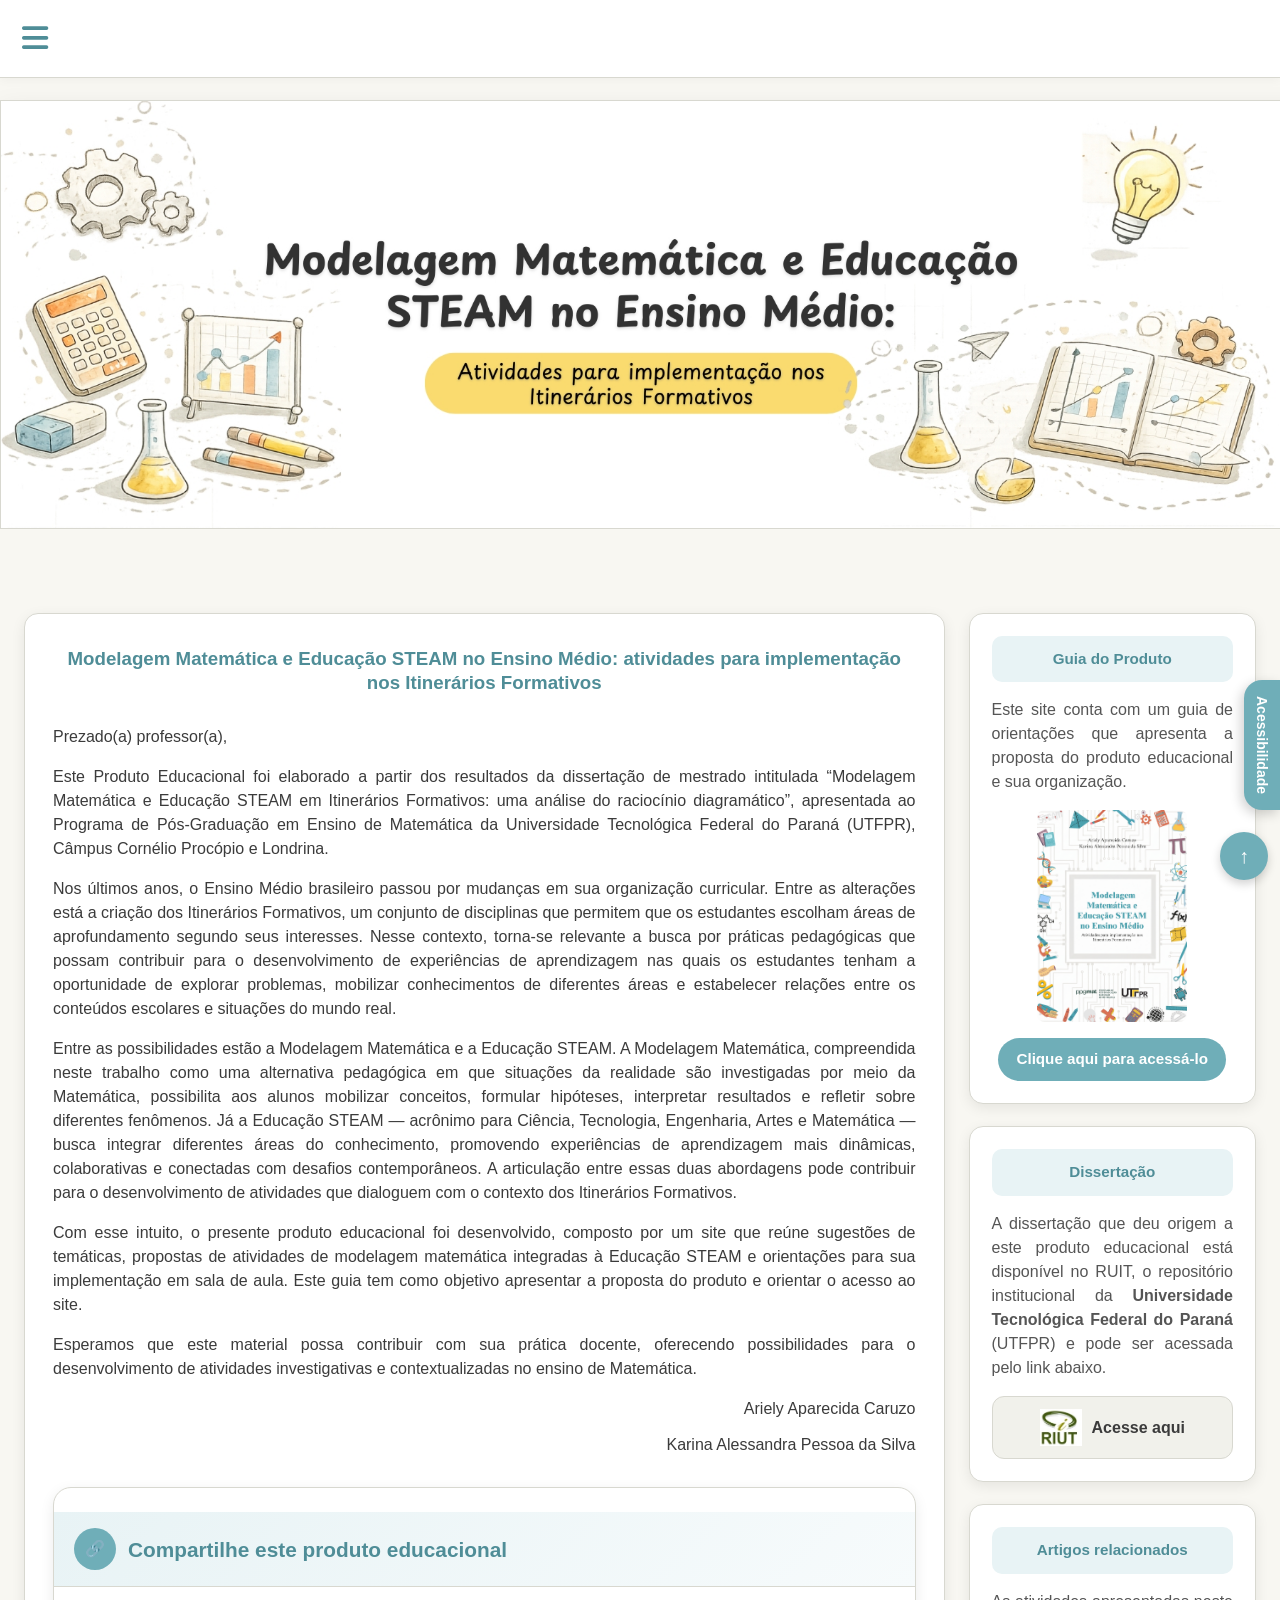
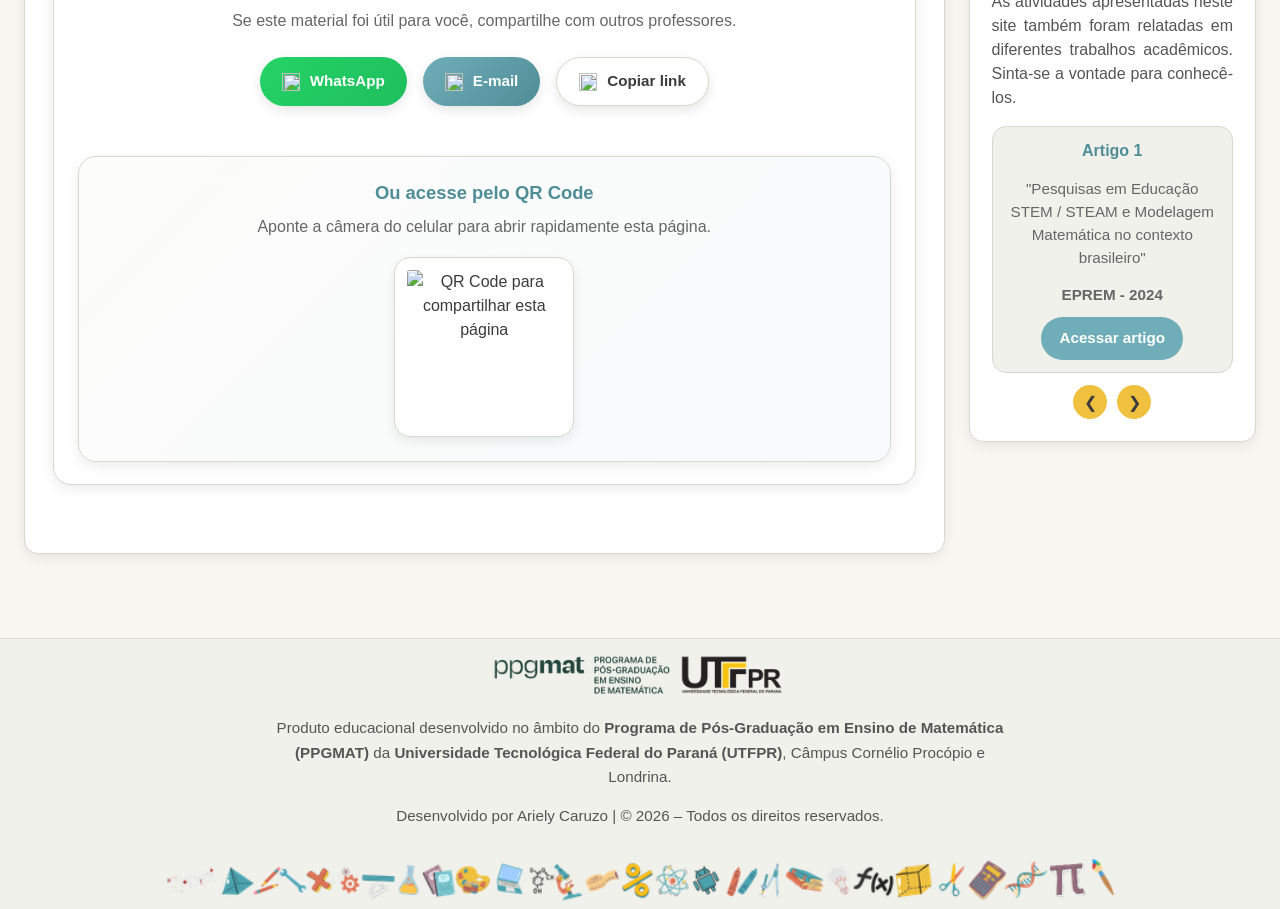
==== commit 0f73c4a9: "Update index.html" ====
--- a/index.html
+++ b/index.html
@@ -108,6 +108,50 @@
       <p class="assinatura">Ariely Aparecida Caruzo</p>
       <p class="assinatura">Karina Alessandra Pessoa da Silva</p>
 
+      <!--Compartilhar-->
+   <section class="secao-conteudo compartilhar-home">
+       <div class="secao-topo">
+           <div class="secao-icone">🔗</div>
+           <h2 class="secao-titulo">Compartilhe este produto educacional</h2>
+       </div>
+   
+       <div class="secao-corpo">
+           <p>Se este material foi útil para você, compartilhe com outros professores.</p>
+   
+            <div class="botoes-compartilhar">
+            <a id="link-whatsapp" href="#" target="_blank" rel="noopener noreferrer" class="btn-compartilhar whatsapp">
+                <span class="icone-social"><img src="imagens/icone-whatsapp.png" alt=""></span>
+                <span>WhatsApp</span>
+            </a>
+
+            <a id="link-email" href="#" class="btn-compartilhar email">
+                <span class="icone-social"><img src="imagens/icone-email.png" alt=""></span>
+                <span>E-mail</span>
+            </a>
+
+            <button type="button" onclick="copiarLink()" class="btn-compartilhar copiar">
+                <span class="icone-social"><img src="imagens/icone-link.png" alt=""></span>
+                <span>Copiar link</span>
+            </button>
+
+            <button type="button" id="btn-share-nativo" onclick="compartilharNativo()" class="btn-compartilhar nativo">
+                <span class="icone-social"><img src="imagens/icone-compartilhar.png" alt=""></span>
+                <span>Compartilhar</span>
+            </button>
+        </div>
+          
+           <p id="mensagem-copiado" class="mensagem-copiado" aria-live="polite"></p>
+   
+           <div class="area-qrcode">
+               <h3>Ou acesse pelo QR Code</h3>
+               <p>Aponte a câmera do celular para abrir rapidamente esta página.</p>
+   
+               <div class="qrcode-box">
+                   <img id="qrcode-img" src="" alt="QR Code para compartilhar esta página">
+               </div>
+           </div>
+       </div>
+   </section>
    </article>
       
    <!--Atalhos-->
@@ -188,51 +232,7 @@
    </aside>
 </section>
 
-<!--Compartilhar-->
-   <section class="secao-conteudo compartilhar-home">
-       <div class="secao-topo">
-           <div class="secao-icone">🔗</div>
-           <h2 class="secao-titulo">Compartilhe este produto educacional</h2>
-       </div>
-   
-       <div class="secao-corpo">
-           <p>Se este material foi útil para você, compartilhe com outros professores.</p>
-   
-            <div class="botoes-compartilhar">
-            <a id="link-whatsapp" href="#" target="_blank" rel="noopener noreferrer" class="btn-compartilhar whatsapp">
-                <span class="icone-social"><img src="imagens/icone-whatsapp.png" alt=""></span>
-                <span>WhatsApp</span>
-            </a>
-
-            <a id="link-email" href="#" class="btn-compartilhar email">
-                <span class="icone-social"><img src="imagens/icone-email.png" alt=""></span>
-                <span>E-mail</span>
-            </a>
-
-            <button type="button" onclick="copiarLink()" class="btn-compartilhar copiar">
-                <span class="icone-social"><img src="imagens/icone-link.png" alt=""></span>
-                <span>Copiar link</span>
-            </button>
-
-            <button type="button" id="btn-share-nativo" onclick="compartilharNativo()" class="btn-compartilhar nativo">
-                <span class="icone-social"><img src="imagens/icone-compartilhar.png" alt=""></span>
-                <span>Compartilhar</span>
-            </button>
-        </div>
-          
-           <p id="mensagem-copiado" class="mensagem-copiado" aria-live="polite"></p>
-   
-           <div class="area-qrcode">
-               <h3>Ou acesse pelo QR Code</h3>
-               <p>Aponte a câmera do celular para abrir rapidamente esta página.</p>
-   
-               <div class="qrcode-box">
-                   <img id="qrcode-img" src="" alt="QR Code para compartilhar esta página">
-               </div>
-           </div>
-       </div>
-   </section>
-   </main>   
+</main>   
    
    <!--Botão topo-->
    <button id="btn-topo" onclick="voltarTopo()">↑</button>
--- a/css/style.css
+++ b/css/style.css
@@ -950,6 +950,7 @@
    COMPARTILHAMENTO (HOME)
 ========================= */
 
+
 .compartilhar-home {
     max-width: 1400px;
     margin: 30px auto 40px auto;
@@ -957,26 +958,23 @@
     padding-top: 24px;
 }
 
-/* texto */
-
 .compartilhar-home .secao-corpo {
     text-align: center;
 }
 
 .compartilhar-home .secao-corpo > p {
-    max-width: 850px;
-    margin-left: auto;
-    margin-right: auto;
+    max-width: 700px;
+    margin: 0 auto;
     color: var(--texto-suave);
 }
 
-/* BOTÕES */
+/* BOTÕES DE COMPARTILHAMENTO */
 
 .botoes-compartilhar {
     display: flex;
     flex-wrap: wrap;
-    gap: 14px;
-    margin-top: 22px;
+    gap: 16px;
+    margin-top: 24px;
     justify-content: center;
 }
 
@@ -985,27 +983,21 @@
     align-items: center;
     justify-content: center;
     gap: 10px;
-
-    padding: 12px 20px;
+    padding: 12px 22px;
     border-radius: 999px;
-
+    border: none;
     text-decoration: none;
     font-weight: 600;
     font-size: 0.95rem;
-
+    cursor: pointer;
     transition: all 0.25s ease;
-    cursor: pointer;
-    border: none;
-
-    box-shadow: 0 4px 10px rgba(0, 0, 0, 0.08);
+    box-shadow: 0 4px 12px rgba(0, 0, 0, 0.10);
 }
 
 .btn-compartilhar:hover {
-    transform: translateY(-2px);
-    box-shadow: 0 8px 18px rgba(0, 0, 0, 0.12);
-}
-
-/* ÍCONES */
+    transform: translateY(-2px) scale(1.02);
+    box-shadow: 0 8px 18px rgba(0, 0, 0, 0.14);
+}
 
 .icone-social {
     display: inline-flex;
@@ -1013,33 +1005,32 @@
     justify-content: center;
 }
 
-.icone-social img {
+.icone-social img,
+.btn-compartilhar img {
     width: 18px;
     height: 18px;
     object-fit: contain;
     display: block;
 }
 
-/* CORES DOS BOTÕES */
-
 .btn-compartilhar.whatsapp {
-    background: #25D366;
+    background: linear-gradient(135deg, #25D366, #1ebe5d);
     color: #ffffff;
 }
 
 .btn-compartilhar.email {
-    background: var(--azul);
+    background: linear-gradient(135deg, var(--azul), var(--azul-escuro));
     color: #ffffff;
 }
 
 .btn-compartilhar.copiar {
-    background: var(--fundo-secundario);
+    background: #ffffff;
     color: var(--texto);
     border: 1px solid var(--borda);
 }
 
 .btn-compartilhar.nativo {
-    background: linear-gradient(135deg, var(--azul), var(--azul-escuro));
+    background: linear-gradient(135deg, #6faeb8, #4f8d97);
     color: #ffffff;
 }
 
@@ -1058,11 +1049,9 @@
 .area-qrcode {
     margin-top: 30px;
     padding: 24px;
-
     background: linear-gradient(135deg, #fcfcfa, #f7fbfc);
     border: 1px solid var(--borda);
     border-radius: 18px;
-
     text-align: center;
     box-shadow: var(--sombra);
 }
@@ -1080,8 +1069,6 @@
     text-align: center;
 }
 
-/* caixa do QR */
-
 .qrcode-box {
     display: flex;
     justify-content: center;
@@ -1092,20 +1079,15 @@
     width: 180px;
     height: 180px;
     padding: 12px;
-
     background: #ffffff;
     border: 1px solid var(--borda);
     border-radius: 16px;
-
     box-shadow: 0 4px 12px rgba(0, 0, 0, 0.08);
 }
 
-/* =========================
-   RESPONSIVO
-========================= */
+/* RESPONSIVO */
 
 @media (max-width: 768px) {
-
     .botoes-compartilhar {
         flex-direction: column;
         align-items: stretch;
@@ -1113,6 +1095,7 @@
 
     .btn-compartilhar {
         width: 100%;
+        justify-content: center;
     }
 
     .qrcode-box img {
@@ -1124,6 +1107,7 @@
         margin: 20px auto 30px auto;
     }
 }
+
 
 /* =========================
    RESPONSIVIDADE
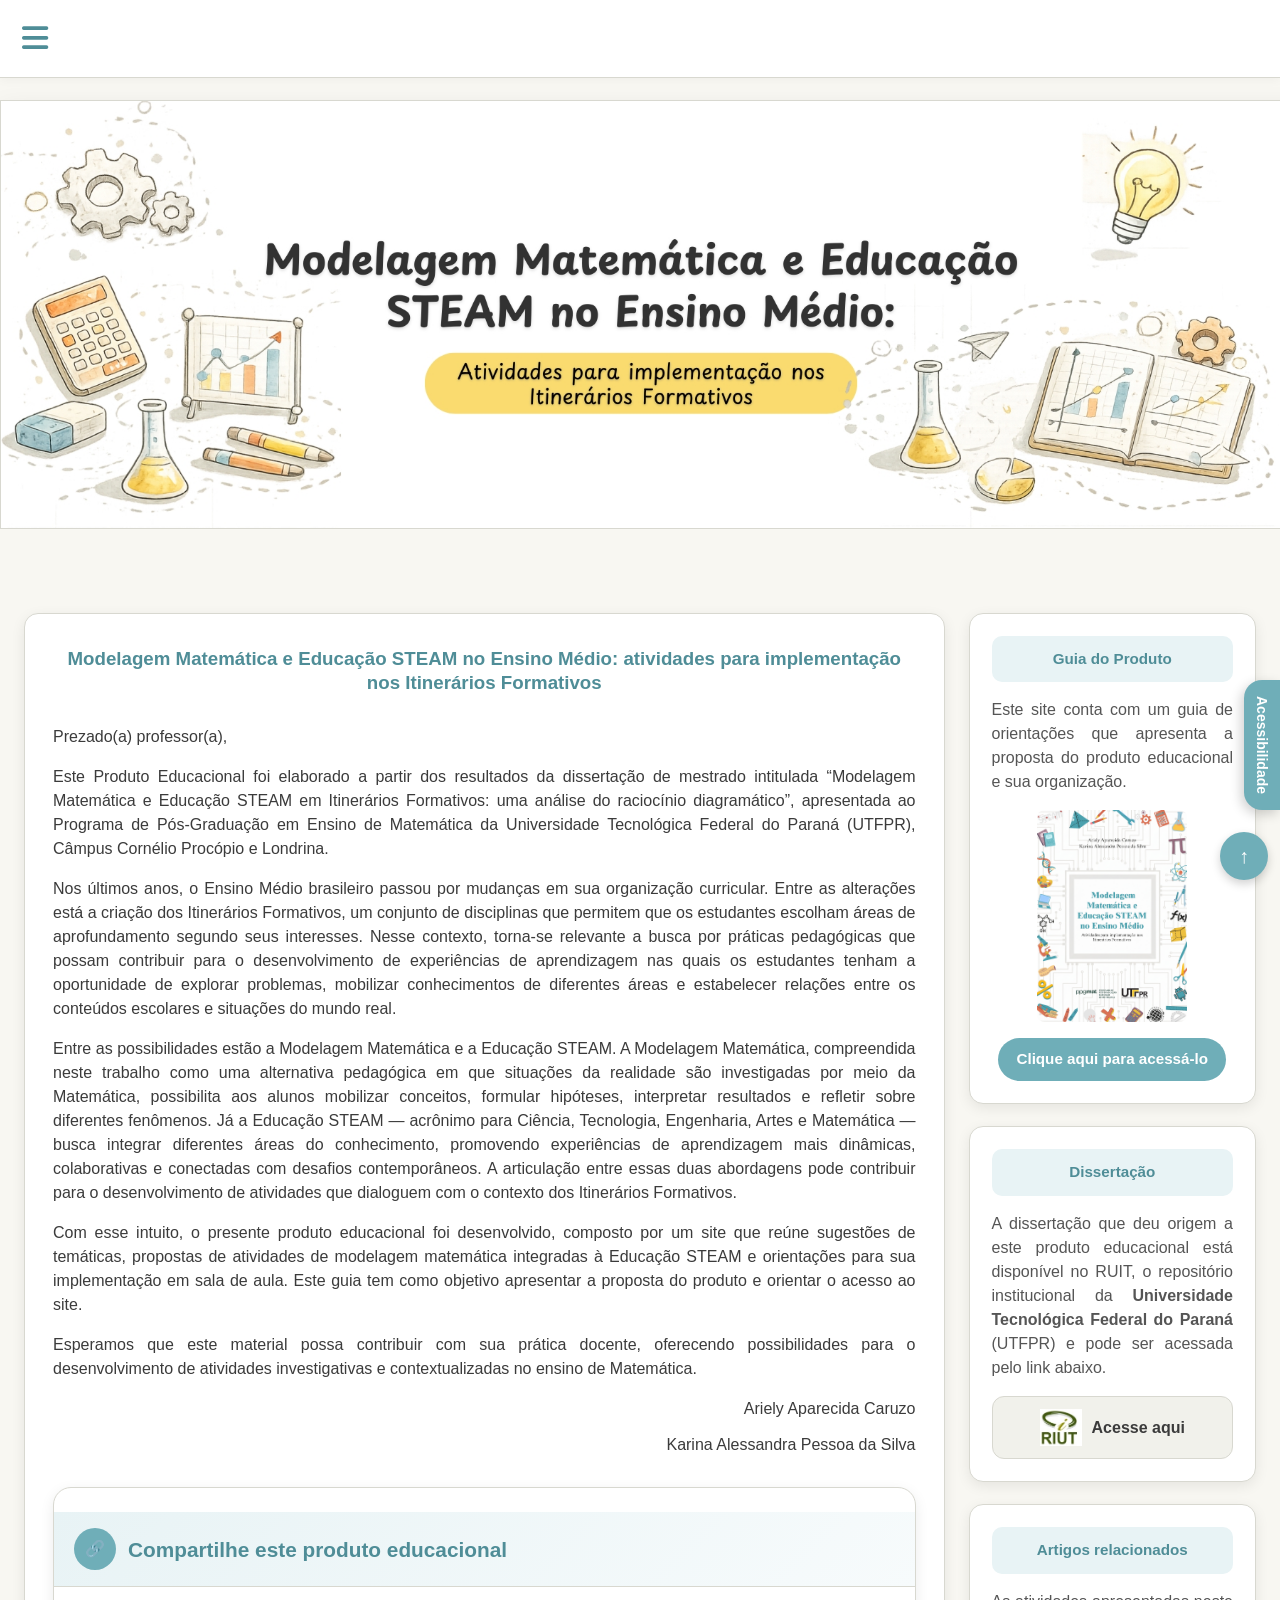
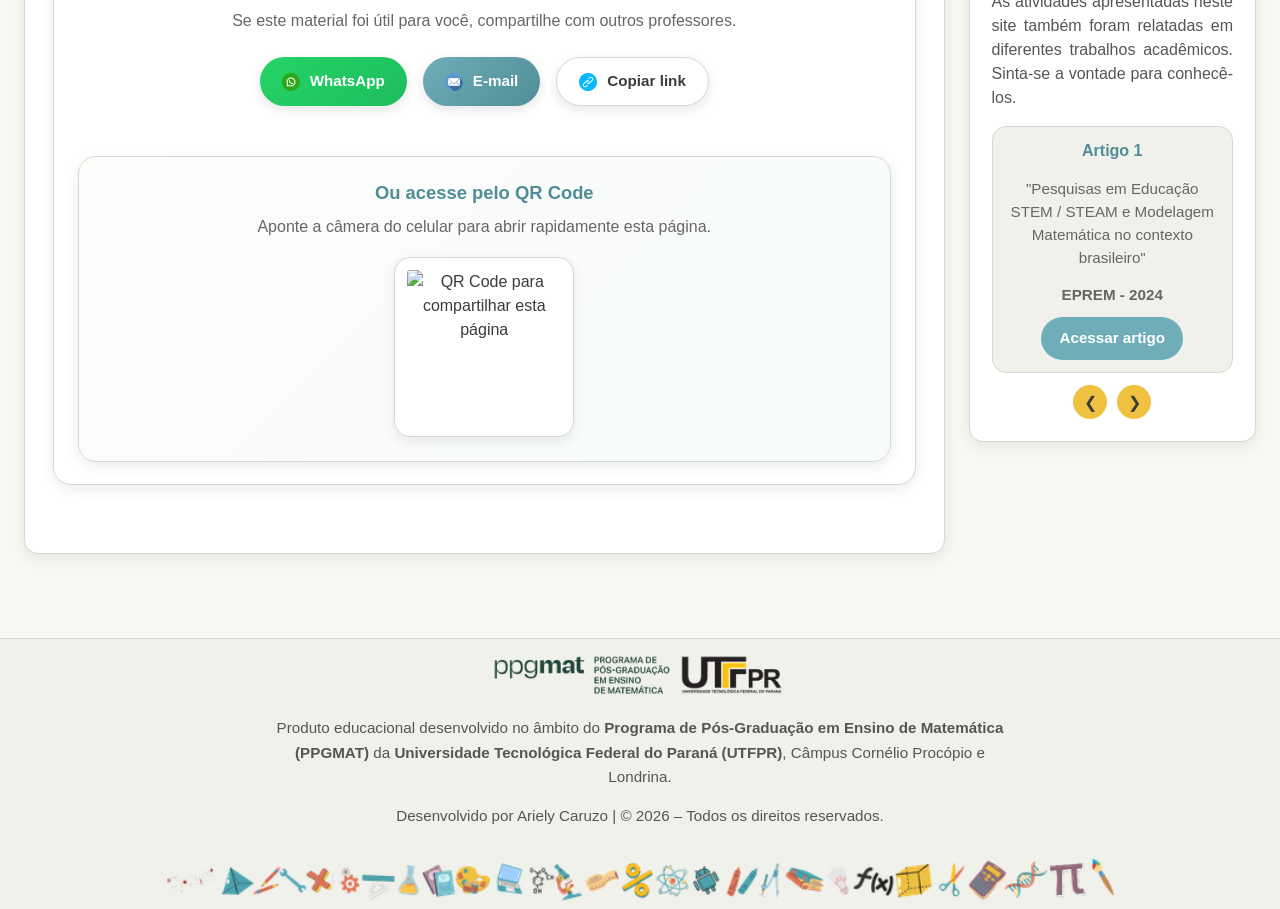
==== commit 61ef81b1: "Update index.html" ====
--- a/index.html
+++ b/index.html
@@ -120,22 +120,22 @@
    
             <div class="botoes-compartilhar">
             <a id="link-whatsapp" href="#" target="_blank" rel="noopener noreferrer" class="btn-compartilhar whatsapp">
-                <span class="icone-social"><img src="imagens/icone-whatsapp.png" alt=""></span>
+                <span class="icone-social"><img src="img/whatsapp.png" alt=""></span>
                 <span>WhatsApp</span>
             </a>
 
             <a id="link-email" href="#" class="btn-compartilhar email">
-                <span class="icone-social"><img src="imagens/icone-email.png" alt=""></span>
+                <span class="icone-social"><img src="img/o-email.png" alt=""></span>
                 <span>E-mail</span>
             </a>
 
             <button type="button" onclick="copiarLink()" class="btn-compartilhar copiar">
-                <span class="icone-social"><img src="imagens/icone-link.png" alt=""></span>
+                <span class="icone-social"><img src="img/link.png" alt=""></span>
                 <span>Copiar link</span>
             </button>
 
             <button type="button" id="btn-share-nativo" onclick="compartilharNativo()" class="btn-compartilhar nativo">
-                <span class="icone-social"><img src="imagens/icone-compartilhar.png" alt=""></span>
+                <span class="icone-social"><img src="img/compartilhar.png" alt=""></span>
                 <span>Compartilhar</span>
             </button>
         </div>
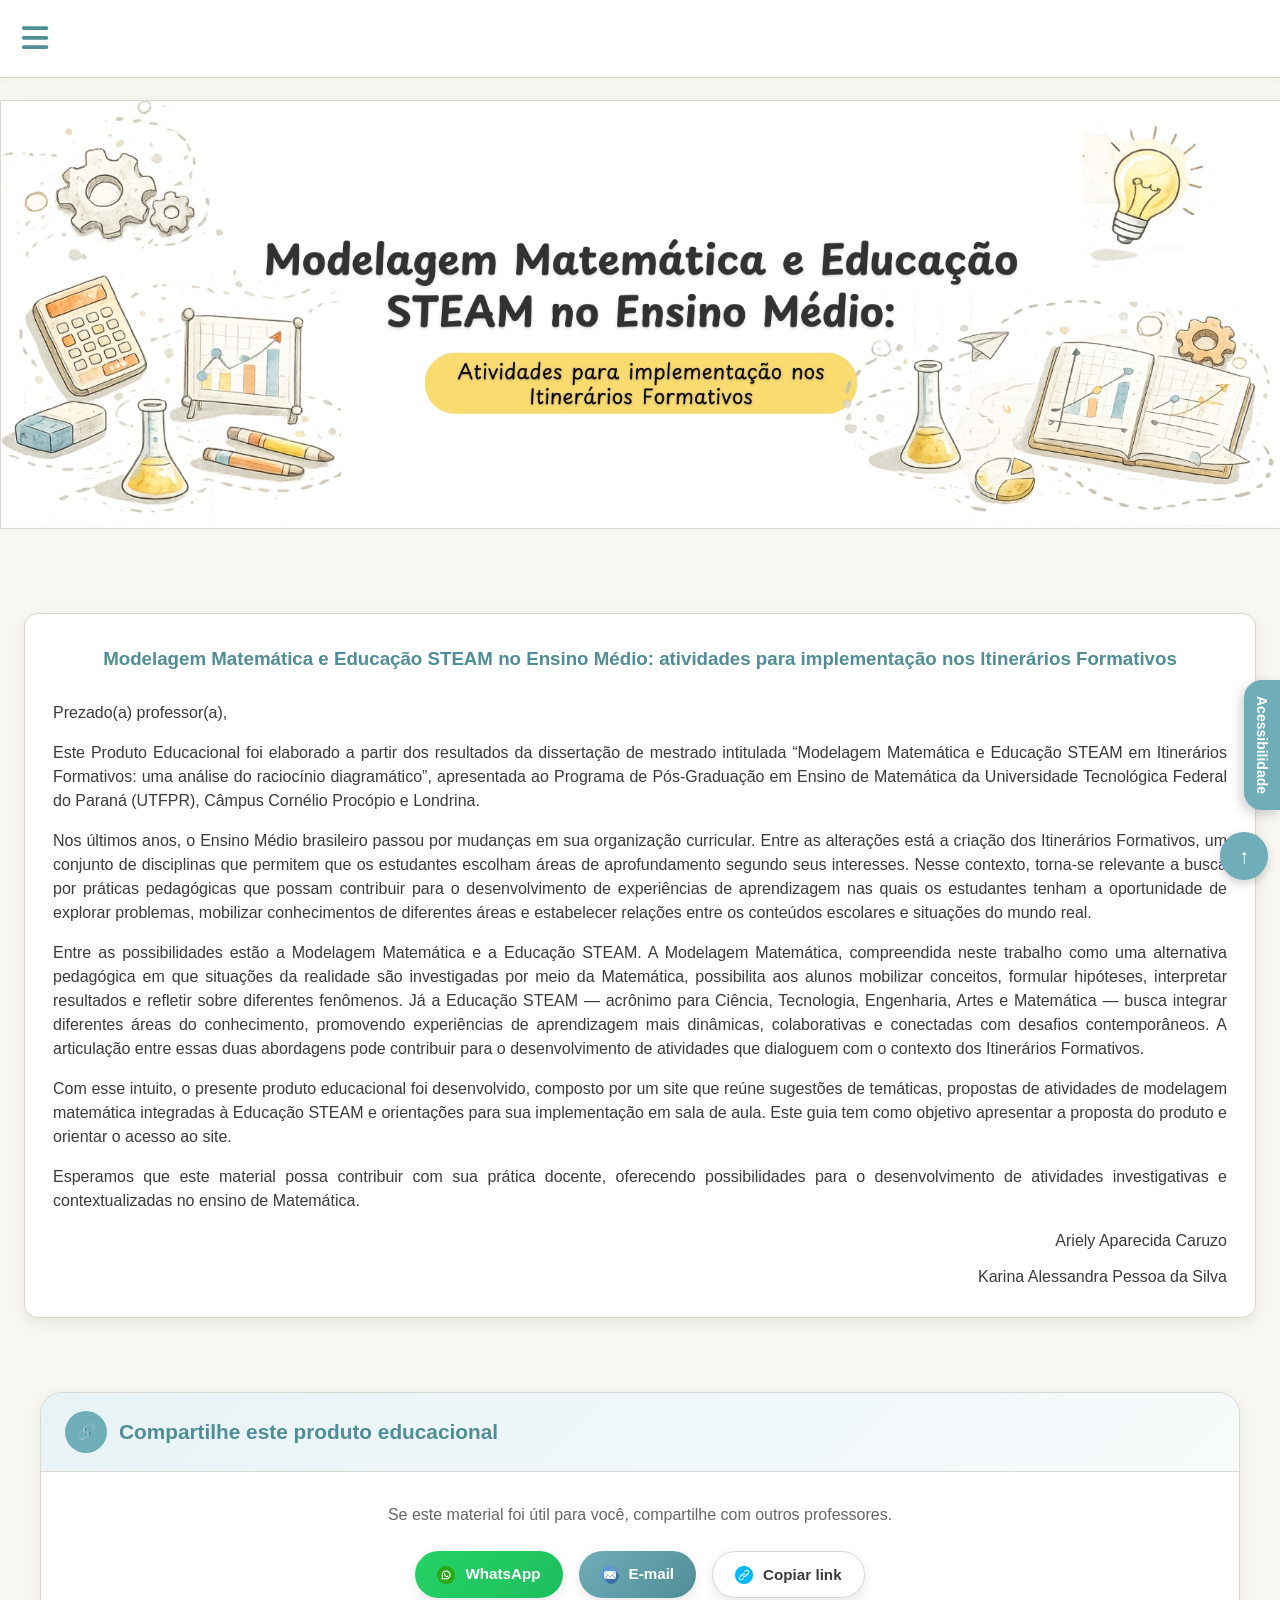
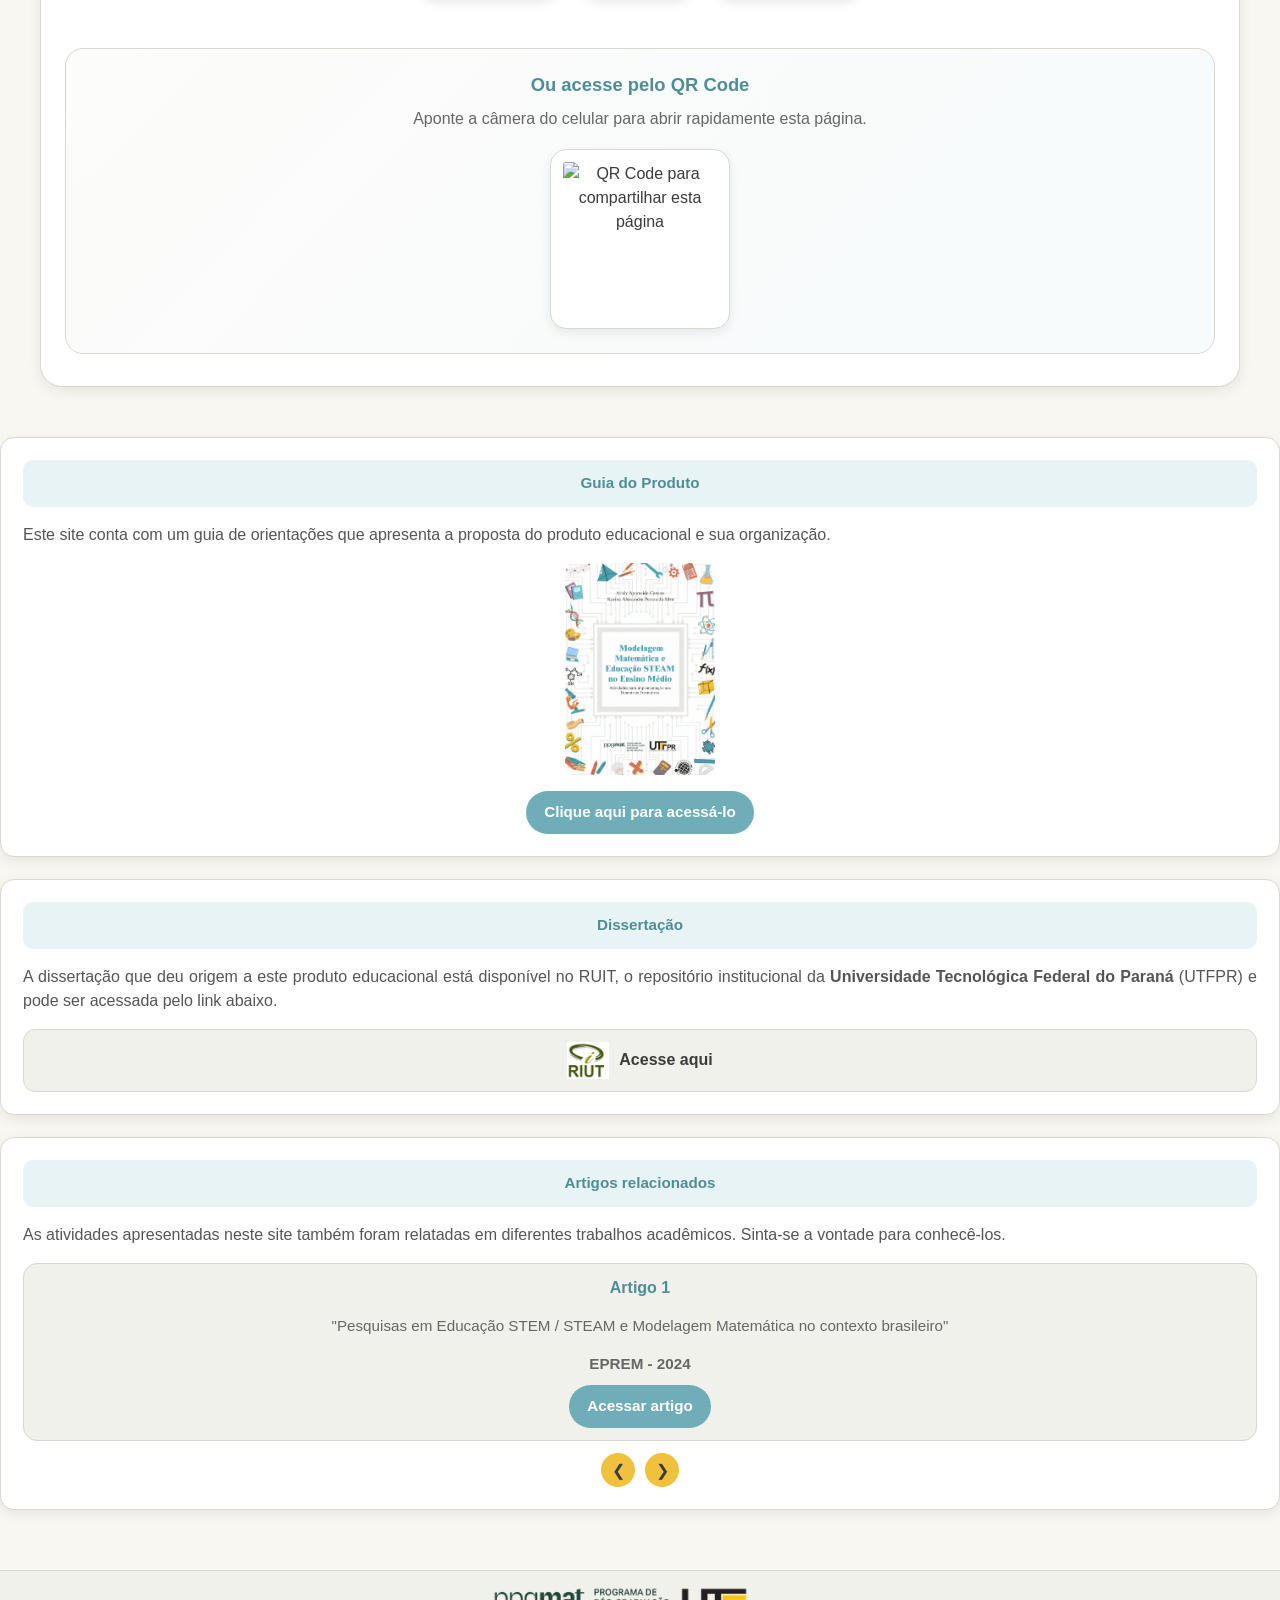
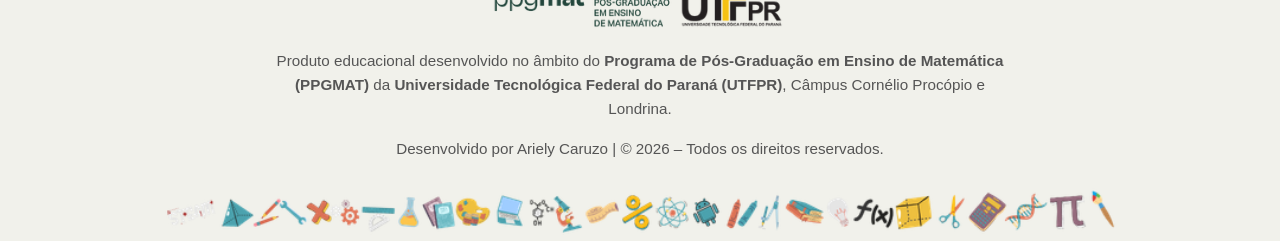
==== commit 22f03417: "Update index.html" ====
--- a/index.html
+++ b/index.html
@@ -107,7 +107,7 @@
 
       <p class="assinatura">Ariely Aparecida Caruzo</p>
       <p class="assinatura">Karina Alessandra Pessoa da Silva</p>
-
+   </section>
       <!--Compartilhar-->
    <section class="secao-conteudo compartilhar-home">
        <div class="secao-topo">
--- a/css/style.css
+++ b/css/style.css
@@ -949,26 +949,40 @@
 /* =========================
    COMPARTILHAMENTO (HOME)
 ========================= */
-
+/* =========================
+   COMPARTILHAMENTO (BLOCO SEPARADO)
+========================= */
 
 .compartilhar-home {
-    max-width: 1400px;
-    margin: 30px auto 40px auto;
-    border-top: 1px solid var(--borda);
-    padding-top: 24px;
+    max-width: 1200px;
+    margin: 50px auto 50px auto;
+    background: var(--card);
+    border: 1px solid var(--borda);
+    border-radius: 22px;
+    box-shadow: var(--sombra);
+    overflow: hidden;
+}
+
+.compartilhar-home .secao-topo {
+    background: linear-gradient(135deg, var(--azul-suave), #f7fbfc);
+    border-bottom: 1px solid var(--borda);
+    padding: 18px 24px;
 }
 
 .compartilhar-home .secao-corpo {
     text-align: center;
+    padding: 30px 24px 32px;
 }
 
 .compartilhar-home .secao-corpo > p {
-    max-width: 700px;
+    max-width: 760px;
     margin: 0 auto;
     color: var(--texto-suave);
-}
-
-/* BOTÕES DE COMPARTILHAMENTO */
+    font-size: 1rem;
+    line-height: 1.6;
+}
+
+/* BOTÕES */
 
 .botoes-compartilhar {
     display: flex;
@@ -1053,7 +1067,6 @@
     border: 1px solid var(--borda);
     border-radius: 18px;
     text-align: center;
-    box-shadow: var(--sombra);
 }
 
 .area-qrcode h3 {
@@ -1088,6 +1101,15 @@
 /* RESPONSIVO */
 
 @media (max-width: 768px) {
+    .compartilhar-home {
+        margin: 30px 16px 35px 16px;
+        border-radius: 18px;
+    }
+
+    .compartilhar-home .secao-corpo {
+        padding: 22px 18px 24px;
+    }
+
     .botoes-compartilhar {
         flex-direction: column;
         align-items: stretch;
@@ -1102,12 +1124,7 @@
         width: 160px;
         height: 160px;
     }
-
-    .compartilhar-home {
-        margin: 20px auto 30px auto;
-    }
-}
-
+}
 
 /* =========================
    RESPONSIVIDADE
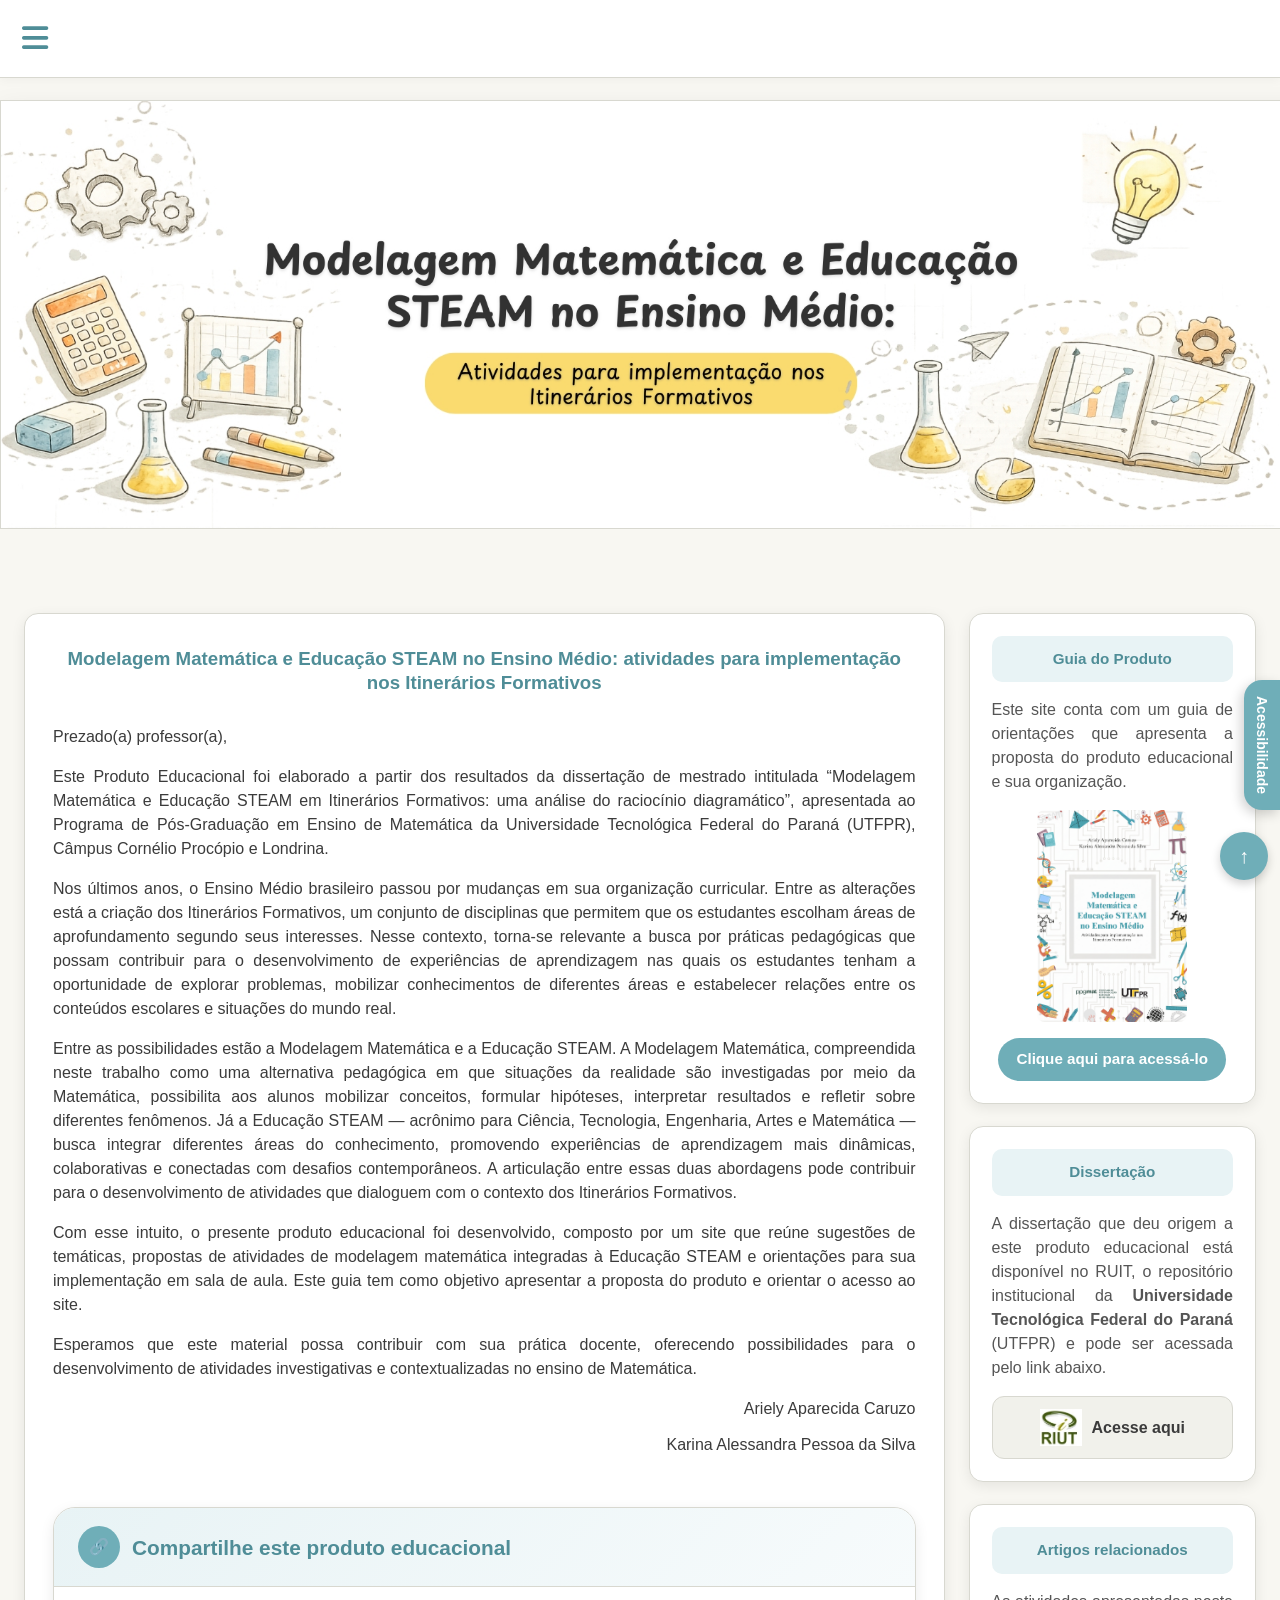
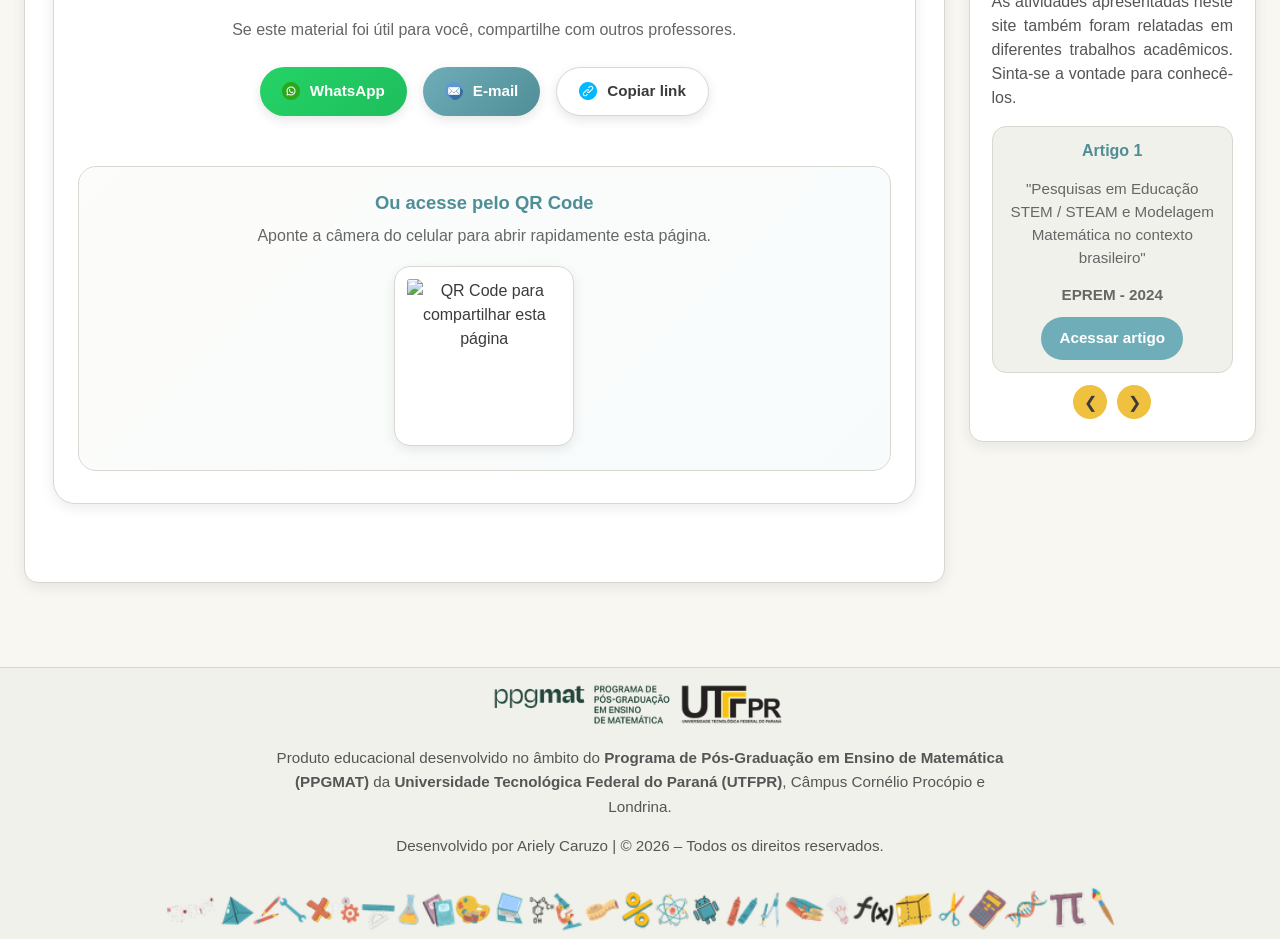
==== commit 312c95e2: "Update index.html" ====
--- a/index.html
+++ b/index.html
@@ -107,7 +107,6 @@
 
       <p class="assinatura">Ariely Aparecida Caruzo</p>
       <p class="assinatura">Karina Alessandra Pessoa da Silva</p>
-   </section>
       <!--Compartilhar-->
    <section class="secao-conteudo compartilhar-home">
        <div class="secao-topo">
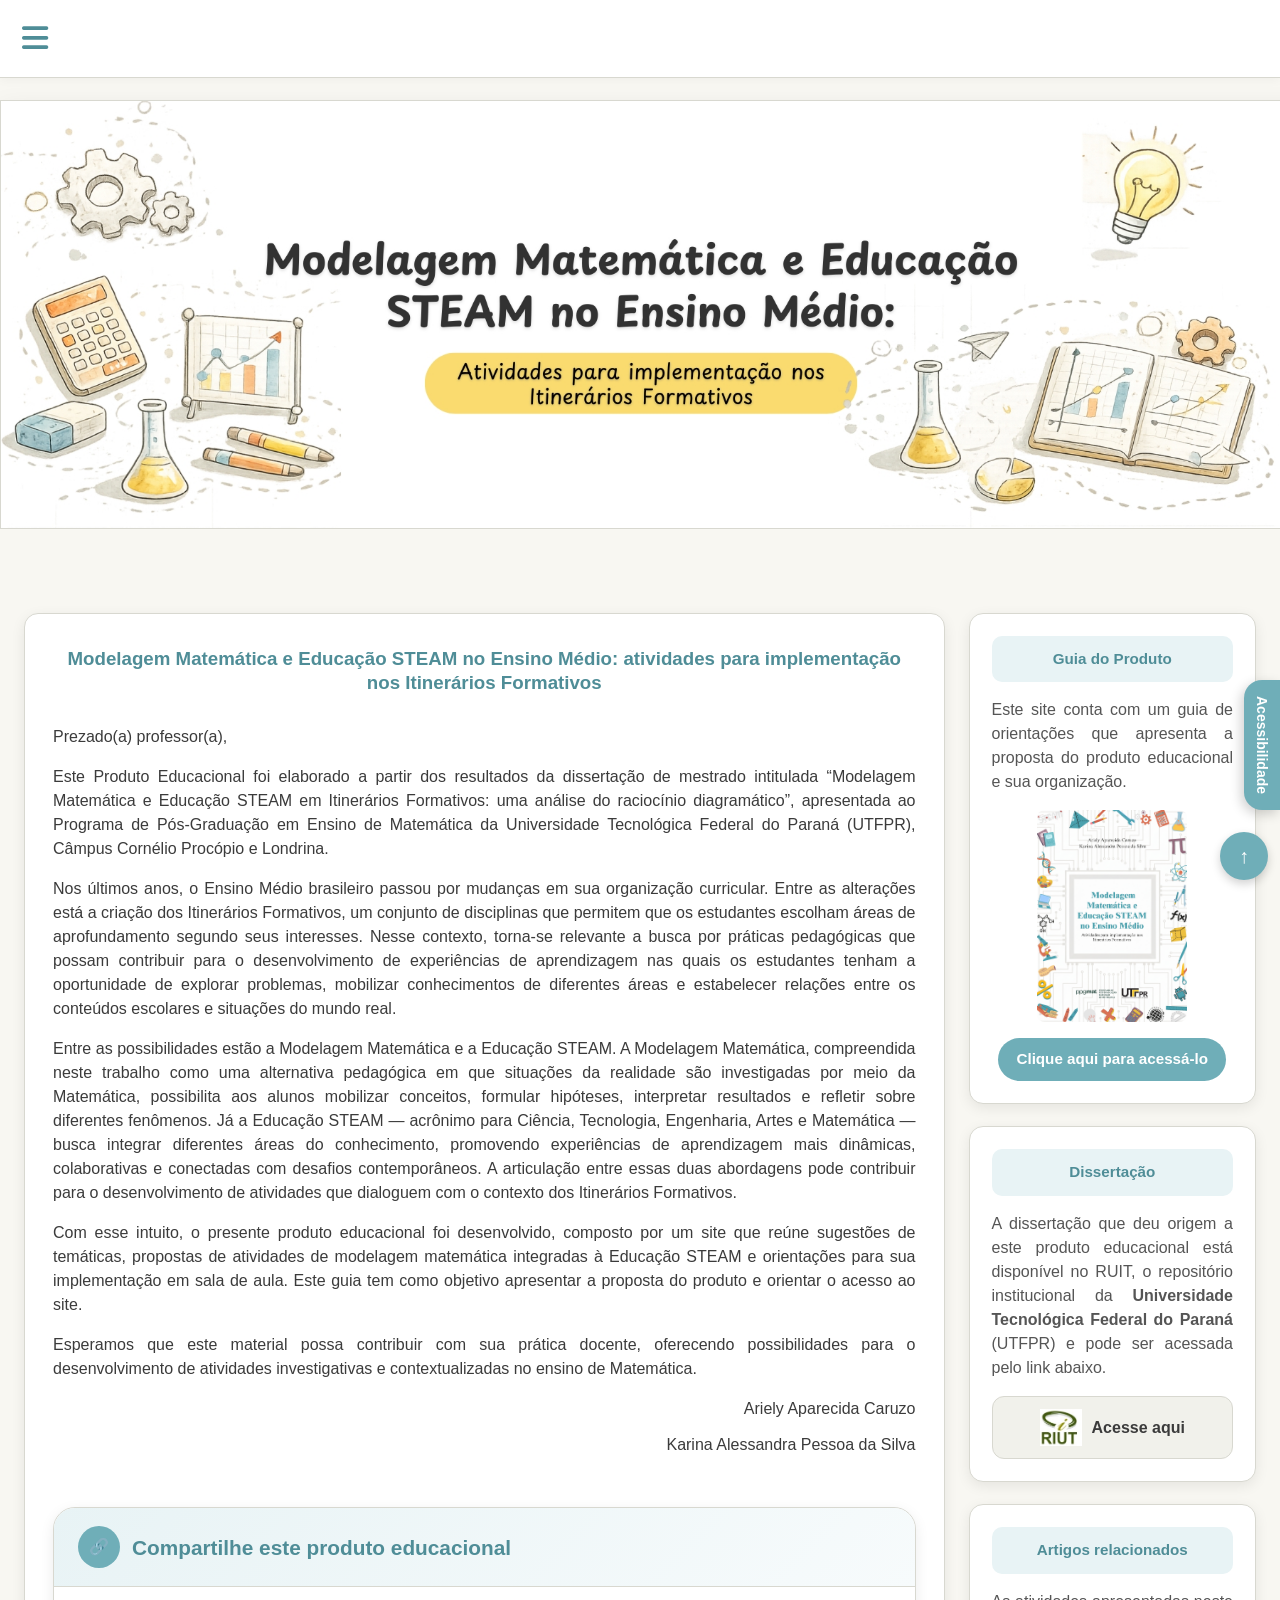
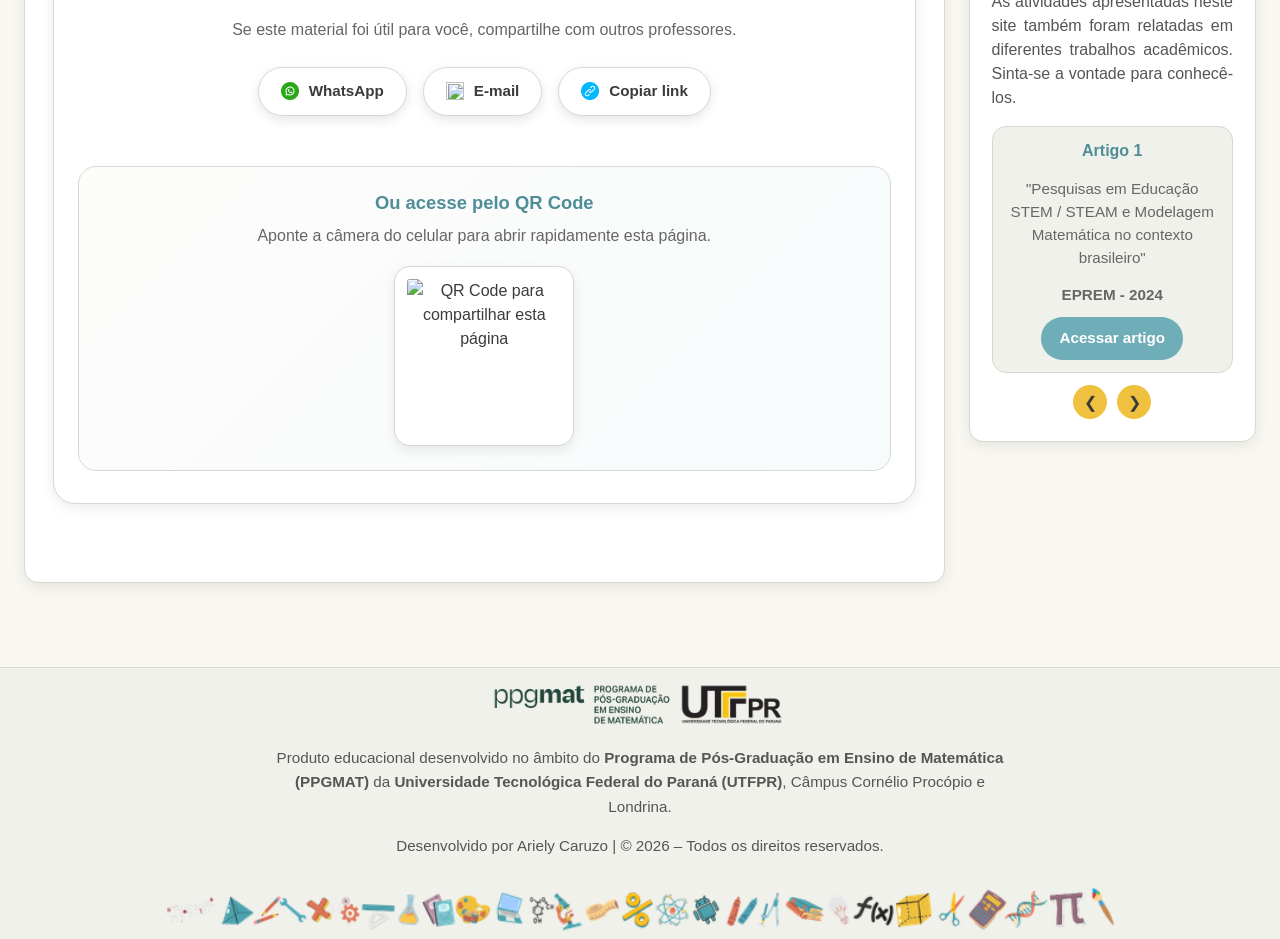
==== commit 607465a3: "Update index.html" ====
--- a/index.html
+++ b/index.html
@@ -124,7 +124,7 @@
             </a>
 
             <a id="link-email" href="#" class="btn-compartilhar email">
-                <span class="icone-social"><img src="img/o-email.png" alt=""></span>
+                <span class="icone-social"><img src="img/e-email.png" alt=""></span>
                 <span>E-mail</span>
             </a>
 
--- a/css/style.css
+++ b/css/style.css
@@ -949,9 +949,6 @@
 /* =========================
    COMPARTILHAMENTO (HOME)
 ========================= */
-/* =========================
-   COMPARTILHAMENTO (BLOCO SEPARADO)
-========================= */
 
 .compartilhar-home {
     max-width: 1200px;
@@ -1028,13 +1025,15 @@
 }
 
 .btn-compartilhar.whatsapp {
-    background: linear-gradient(135deg, #25D366, #1ebe5d);
-    color: #ffffff;
+    background: #ffffff;
+    color: var(--texto);
+    border: 1px solid var(--borda);
 }
 
 .btn-compartilhar.email {
-    background: linear-gradient(135deg, var(--azul), var(--azul-escuro));
-    color: #ffffff;
+    background: #ffffff;
+    color: var(--texto);
+    border: 1px solid var(--borda);
 }
 
 .btn-compartilhar.copiar {
@@ -1044,8 +1043,9 @@
 }
 
 .btn-compartilhar.nativo {
-    background: linear-gradient(135deg, #6faeb8, #4f8d97);
-    color: #ffffff;
+    background: #ffffff;
+    color: var(--texto);
+    border: 1px solid var(--borda);
 }
 
 /* MENSAGEM */
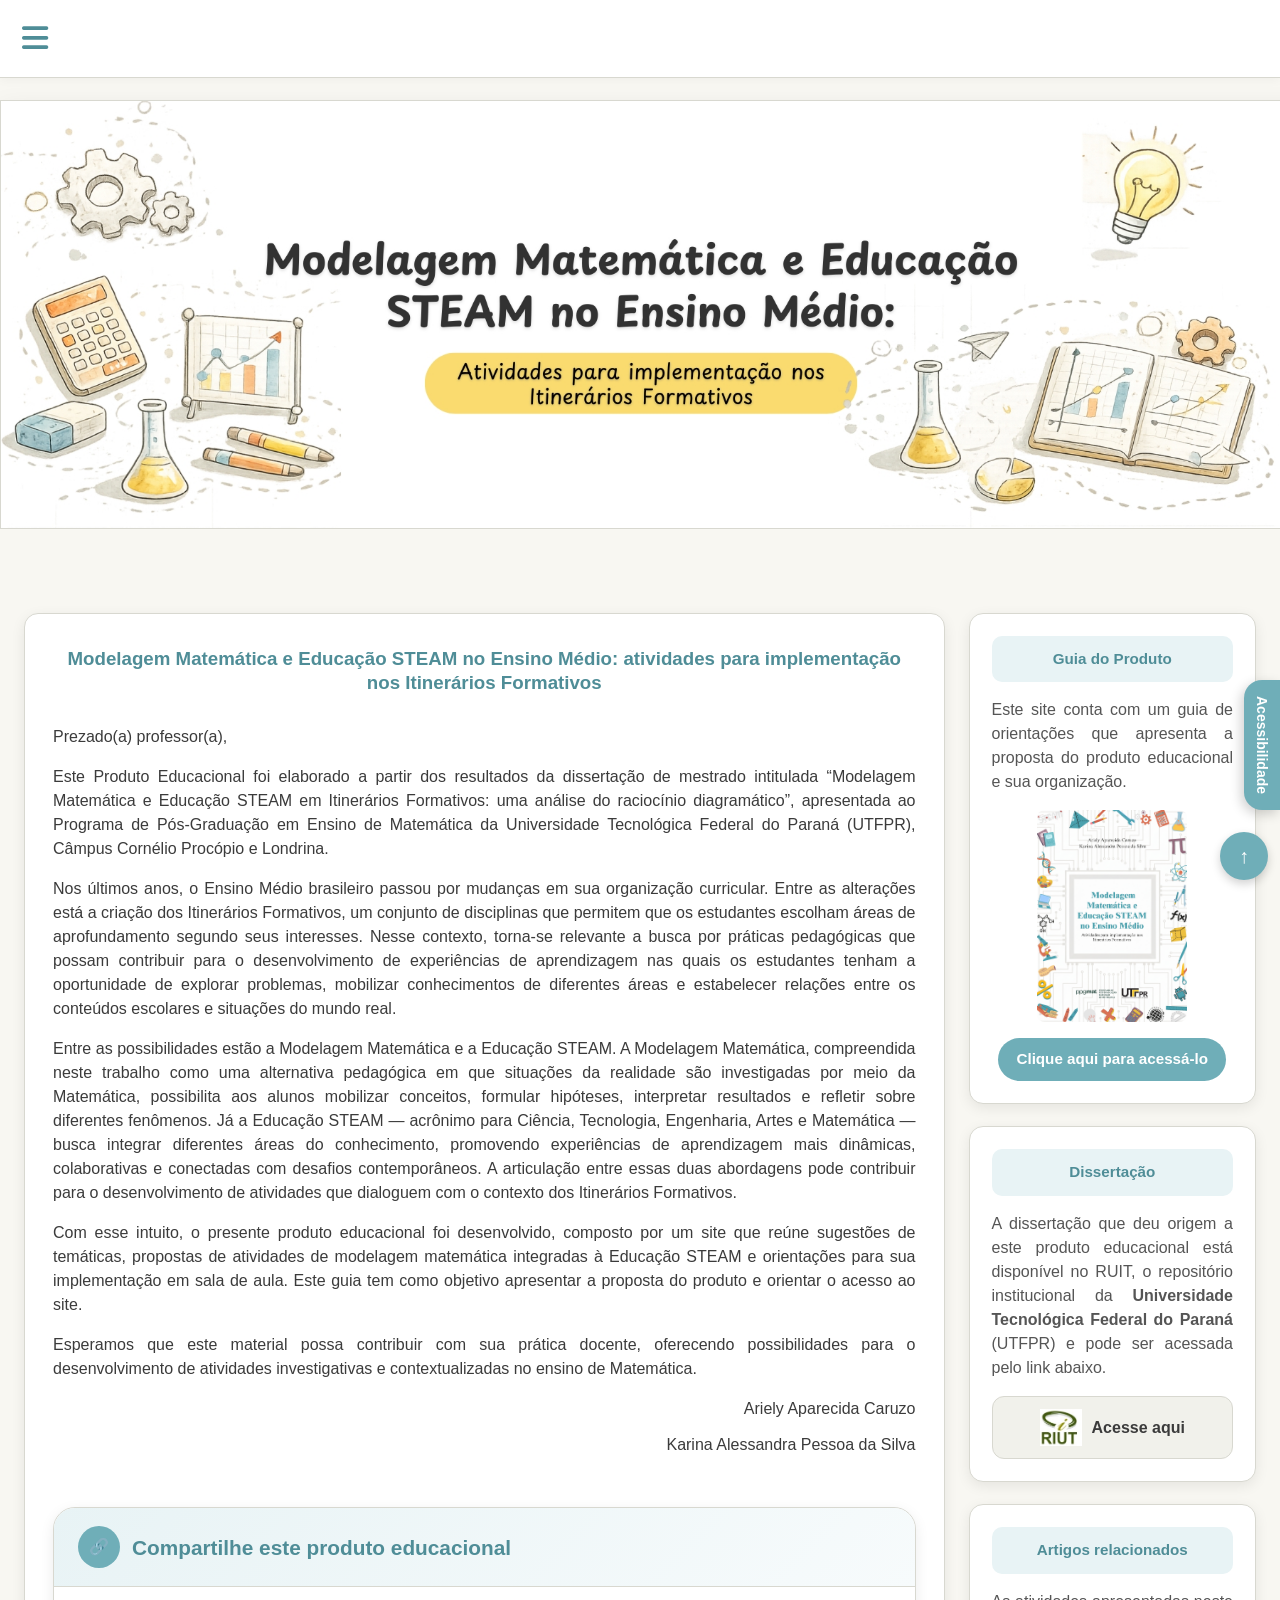
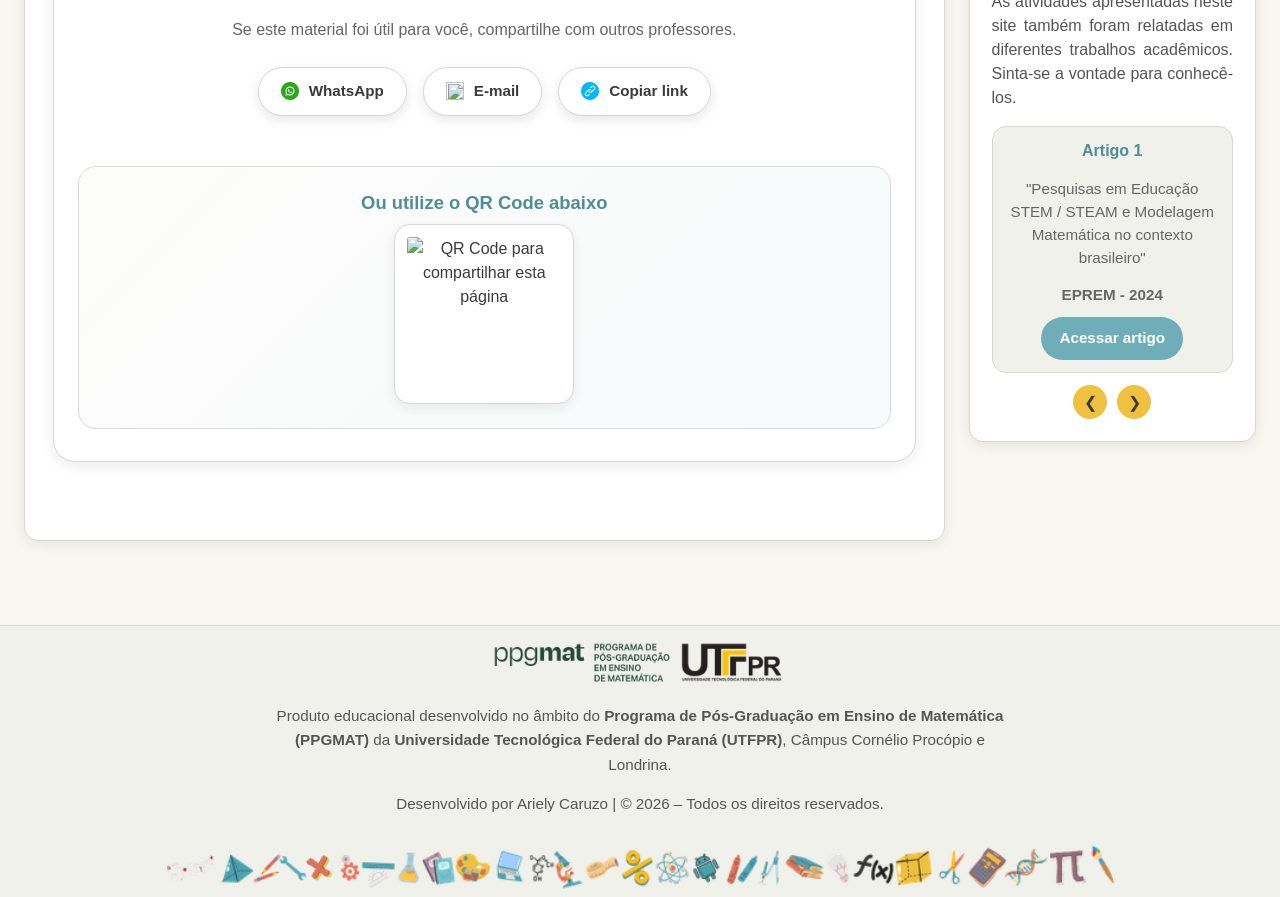
==== commit 3e7f1c05: "Update index.html" ====
--- a/index.html
+++ b/index.html
@@ -142,9 +142,7 @@
            <p id="mensagem-copiado" class="mensagem-copiado" aria-live="polite"></p>
    
            <div class="area-qrcode">
-               <h3>Ou acesse pelo QR Code</h3>
-               <p>Aponte a câmera do celular para abrir rapidamente esta página.</p>
-   
+               <h3>Ou utilize o QR Code abaixo</h3>   
                <div class="qrcode-box">
                    <img id="qrcode-img" src="" alt="QR Code para compartilhar esta página">
                </div>
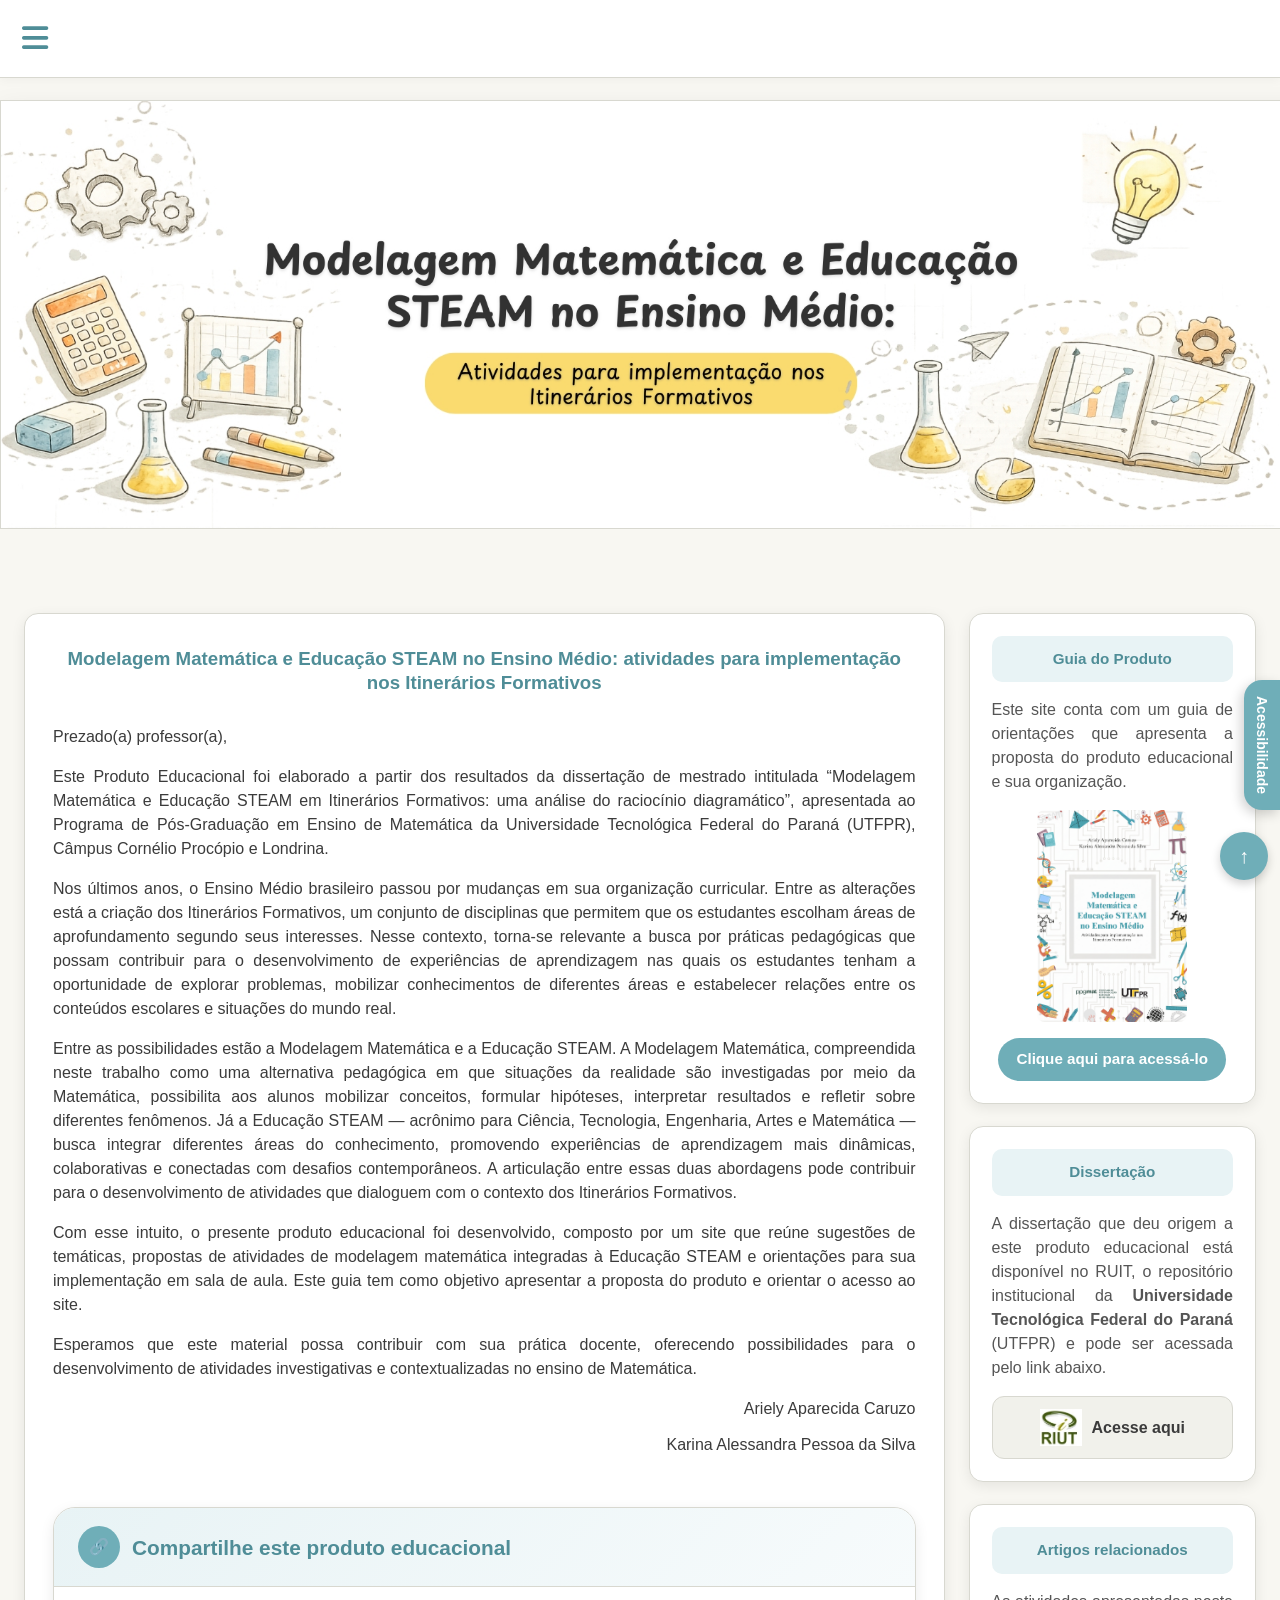
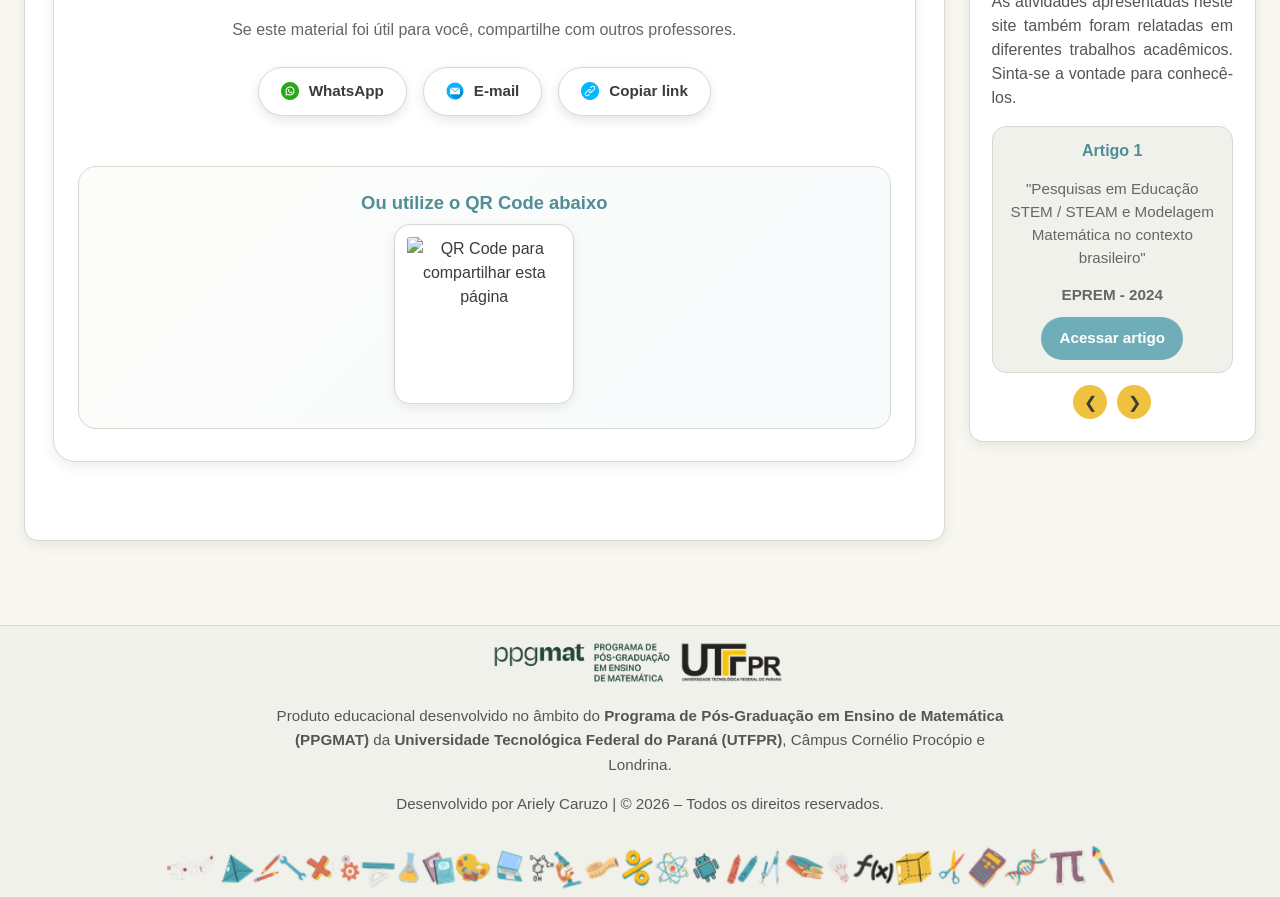
==== commit fc9136bb: "Update index.html" ====
--- a/index.html
+++ b/index.html
@@ -124,7 +124,7 @@
             </a>
 
             <a id="link-email" href="#" class="btn-compartilhar email">
-                <span class="icone-social"><img src="img/e-email.png" alt=""></span>
+                <span class="icone-social"><img src="img/e-mail.png" alt=""></span>
                 <span>E-mail</span>
             </a>
 
